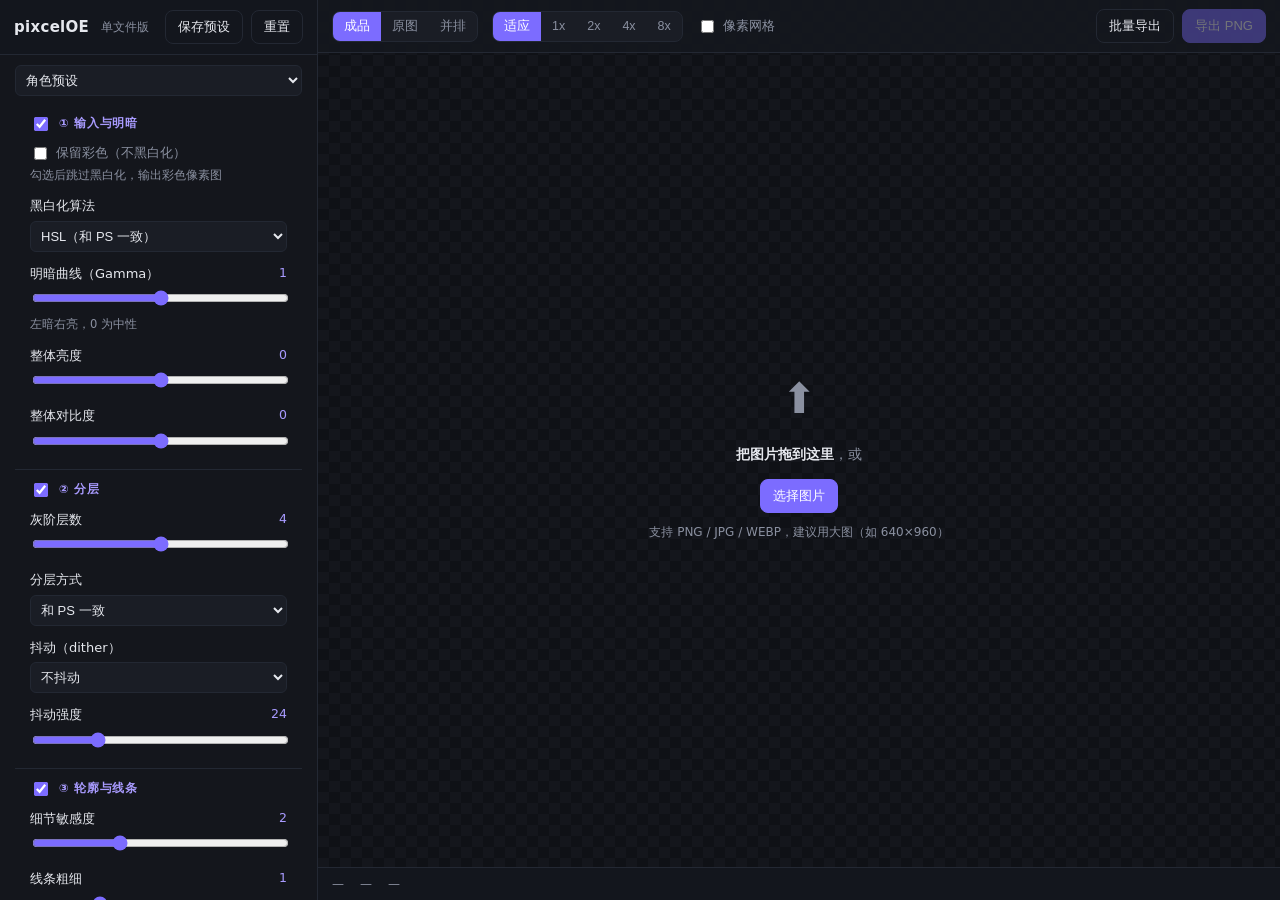
==== pixcelOE.html @ 605d3852 "feat: 纯 HTML 单文件版 pixcelOE.html（双击即用，无需 Python） - 算法从 Python(numpy/Pillow) 移植到 JS(TypedArray + Canva" ====
<!DOCTYPE html>
<html lang="zh-CN">
<head>
<meta charset="UTF-8">
<meta name="viewport" content="width=device-width, initial-scale=1.0">
<title>pixcelOE · 图片转像素图（单文件版）</title>
<style>
:root{--bg:#0c0e13;--panel:#14161c;--panel2:#1a1d25;--line:#232833;--fg:#e6e8ee;--fg2:#8a90a0;--accent:#7c6cff;--accent2:#a99bff}
*{box-sizing:border-box}
html,body{margin:0;height:100%;background:var(--bg);color:var(--fg);font:14px/1.5 system-ui,"Microsoft YaHei",sans-serif}
.layout{display:grid;grid-template-columns:318px minmax(0,1fr);grid-template-rows:minmax(0,1fr);height:100vh}
.panel{background:var(--panel);border-right:1px solid var(--line);overflow-y:auto;padding-bottom:16px}
.stage{display:flex;flex-direction:column;min-width:0;min-height:0;overflow:hidden;background:linear-gradient(45deg,#0f1116 25%,transparent 25%,transparent 75%,#0f1116 75%),linear-gradient(45deg,#0f1116 25%,#14161c 25%,#14161c 75%,#0f1116 75%);background-size:22px 22px;background-position:0 0,11px 11px}
.topbar{display:flex;align-items:center;gap:12px;padding:10px 14px;background:rgba(20,23,30,.95);border-bottom:1px solid var(--line)}
.topbar h1{font-size:15px;margin:0;font-weight:600;letter-spacing:.3px}
.topbar .sub{color:var(--fg2);font-size:12px}
.topbar-actions{margin-left:auto;display:flex;gap:8px;align-items:center}
.btn{background:var(--panel2);color:var(--fg);border:1px solid var(--line);border-radius:8px;padding:7px 12px;cursor:pointer;font-size:13px}
.btn:hover{background:#232733}
.btn.primary{background:var(--accent);border-color:var(--accent);color:#fff}
.btn:disabled{opacity:.4;cursor:not-allowed}
.btn.ghost{background:transparent}
.stage-toolbar{display:flex;align-items:center;gap:14px;padding:9px 14px;background:rgba(20,23,30,.92);border-bottom:1px solid var(--line);flex-wrap:wrap}
.seg{display:flex;background:var(--panel2);border:1px solid var(--line);border-radius:8px;overflow:hidden}
.seg button{background:transparent;color:var(--fg2);border:none;padding:6px 11px;cursor:pointer;font-size:12.5px}
.seg button.on{background:var(--accent);color:#fff}
.chk{display:flex;align-items:center;gap:6px;color:var(--fg2);font-size:12.5px;cursor:pointer;user-select:none}
.chk input{accent-color:var(--accent)}
.canvas-wrap{flex:1;position:relative;overflow:auto;display:grid;place-items:center;padding:22px;min-height:0}
.drop-hint{color:var(--fg2);text-align:center;padding:40px}
.drop-hint .drop-icon{font-size:42px;margin-bottom:8px}
.drop-hint b{color:var(--fg)}
.hint-sub{font-size:12px;margin-top:10px}
.views{display:flex;gap:16px;align-items:center}
.view{position:relative;line-height:0}
.view img{display:block;image-rendering:pixelated;max-width:none}
.tag{position:absolute;left:4px;top:4px;background:rgba(0,0,0,.6);color:#fff;font-size:11px;padding:2px 6px;border-radius:4px;display:none}
.views.result #view-original{display:none}
.views.original #view-result{display:none}
.views.original #view-original .tag,.views.split #view-original .tag{display:block}
.views.result #view-result .tag{display:block}
.grid-overlay{position:absolute;inset:0;pointer-events:none;z-index:3}
.busy{position:absolute;inset:0;display:flex;align-items:center;justify-content:center;gap:12px;background:rgba(12,14,19,.62);z-index:6;color:var(--fg2)}
.spinner{width:22px;height:22px;border:3px solid var(--line);border-top-color:var(--accent);border-radius:50%;animation:spin 1s linear infinite}
@keyframes spin{to{transform:rotate(360deg)}}
.stage-status{display:flex;gap:16px;padding:7px 14px;background:rgba(20,23,30,.95);border-top:1px solid var(--line);color:var(--fg2);font-size:12px;flex-wrap:wrap}
.stage-status .ok{color:#5ecf8a}
.stage-status .bad{color:#ef6a6a}
.group{border-bottom:1px solid #232833;padding:10px 15px 14px}
.group:last-child{border-bottom:none}
.step-toggle{display:flex;align-items:center;gap:8px;margin:0 0 10px;cursor:pointer;user-select:none}
.step-toggle input{accent-color:var(--accent);width:14px;height:14px;flex:0 0 auto}
.step-toggle span{font-size:11.5px;font-weight:600;letter-spacing:.7px;text-transform:uppercase;color:var(--accent2)}
.group.off .field{opacity:.35;pointer-events:none}
.field{margin-bottom:12px}
.field:last-child{margin-bottom:0}
.field-top{display:flex;justify-content:space-between;margin-bottom:5px}
.field-top label{font-size:13px;color:var(--fg)}
.val{color:var(--accent2);font-size:12.5px;font-variant-numeric:tabular-nums}
input[type=range]{width:100%;accent-color:var(--accent)}
select{width:100%;background:var(--panel2);color:var(--fg);border:1px solid var(--line);border-radius:6px;padding:6px;font-size:13px}
.help{font-size:11.5px;color:var(--fg2);margin-top:4px}
.chk .help{display:none}
#toast{position:fixed;left:50%;bottom:22px;transform:translateX(-50%);background:#232733;border:1px solid var(--line);color:var(--fg);padding:9px 16px;border-radius:8px;z-index:9;font-size:13px;opacity:0;transition:opacity .2s;pointer-events:none}
#toast.show{opacity:1}
.hidden{display:none!important}
</style>
</head>
<body>
<div class="layout">
  <aside class="panel">
    <div class="topbar">
      <h1>pixcelOE</h1><span class="sub">单文件版</span>
      <div class="topbar-actions">
        <button id="btn-save-preset" class="btn ghost" title="把当前参数存为预设">保存预设</button>
        <button id="btn-reset" class="btn ghost" title="恢复默认参数">重置</button>
      </div>
    </div>
    <div class="group">
      <label class="chk" style="margin-bottom:8px">
        <select id="preset">
          <option value="character">角色预设</option>
          <option value="scene">场景预设</option>
        </select>
      </label>
      <div id="controls"></div>
    </div>
  </aside>

  <section class="stage">
    <div class="stage-toolbar">
      <div class="seg" id="view-mode">
        <button data-v="result" class="on">成品</button>
        <button data-v="original">原图</button>
        <button data-v="split">并排</button>
      </div>
      <div class="seg" id="zoom">
        <button data-z="fit" class="on">适应</button>
        <button data-z="1">1x</button>
        <button data-z="2">2x</button>
        <button data-z="4">4x</button>
        <button data-z="8">8x</button>
      </div>
      <label class="chk"><input type="checkbox" id="chk-grid"> 像素网格</label>
      <div class="topbar-actions" style="margin-left:auto">
        <button id="btn-batch" class="btn ghost" title="批量导出多张图">批量导出</button>
        <button id="btn-export" class="btn primary" disabled>导出 PNG</button>
      </div>
    </div>

    <div class="canvas-wrap" id="canvas-wrap">
      <div id="drop-hint" class="drop-hint">
        <div class="drop-icon">⬆</div>
        <p><b>把图片拖到这里</b>，或</p>
        <button class="btn primary" id="btn-pick">选择图片</button>
        <p class="hint-sub">支持 PNG / JPG / WEBP，建议用大图（如 640×960）</p>
        <input type="file" id="file" accept="image/*" multiple hidden>
      </div>
      <div id="views" class="views hidden">
        <div class="view" id="view-original"><img id="img-original" alt="原图"></div>
        <div class="view" id="view-result"><img id="img-result" alt="成品"></div>
      </div>
      <div id="busy" class="busy hidden"><div class="spinner"></div><span>转换中…</span></div>
    </div>

    <div class="stage-status">
      <span id="st-size">—</span>
      <span id="st-time">—</span>
      <span id="st-check">—</span>
      <span id="st-warn" class="bad"></span>
    </div>
  </section>
</div>
<div id="toast"></div>

<script>
/* ============================ 调色板 ============================ */
const PALETTE = {
  gray: {
    character: { hex: ["#0F0F0F","#232323","#3A3A3A","#565656","#787878","#9E9E9E","#CACACA","#F2F2F2"] },
    scene: { hex: ["#000000","#282828","#5F5F5F","#919191","#B9B9B9","#DCDCDC","#FFFFFF"] }
  }
};
function hexToRgb(h){h=h.replace('#','');return [parseInt(h.slice(0,2),16),parseInt(h.slice(2,4),16),parseInt(h.slice(4,6),16)];}
function grayRgb(kind){return PALETTE.gray[kind].hex.map(hexToRgb);}
function narrowPalette(pal, levels){
  const n=pal.length;
  if(levels<=0||levels>=n) return pal.slice();
  const out=[];
  for(let i=0;i<levels;i++){const idx=Math.round(i*(n-1)/(levels-1));out.push(pal[idx]);}
  return out;
}
function posterizeSteps(levels, mode, pal){
  if(levels&&mode==='ps'){const step=255/(levels-1);const out=[];for(let i=0;i<levels;i++)out.push(Math.round(i*step));return out;}
  if(!pal) pal=grayRgb('character');
  let vals=pal.map(c=>c[0]);
  if(levels&&levels!==vals.length){const lo=Math.min(...vals),hi=Math.max(...vals);vals=[];for(let i=0;i<levels;i++)vals.push(Math.round(lo+(hi-lo)*i/(levels-1)));}
  return [...new Set(vals.map(v=>Math.round(v)))].sort((a,b)=>a-b);
}

/* ============================ 图像工具 ============================ */
function lum709(r,g,b){return Math.fround(0.2126*r+0.7152*g+0.0722*b);}
function clamp(v,a,b){return v<a?a:(v>b?b:v);}
function rgb2gray(rgb){const n=rgb.length/3;const g=new Float32Array(n);for(let i=0;i<n;i++){const o=i*3;g[i]=lum709(rgb[o],rgb[o+1],rgb[o+2]);}return g;}

/* 排序 median（与 numpy 一致：浮点排序，偶数取中间两平均） */
function medCount(vals,n){
  const a=Array.from(vals.slice(0,n));
  a.sort((x,y)=>x-y);
  const mid=n>>1;
  return n%2===1?a[mid]:Math.fround((a[mid-1]+a[mid])/2);
}

/* 窗口 (2r+1)² 的 min/max/median（边缘复制） */
function localStat(gray,h,w,r){
  const mn=new Float32Array(h*w),mx=new Float32Array(h*w),md=new Float32Array(h*w);
  const N=(2*r+1)*(2*r+1);
  const buf=new Float32Array(N);
  for(let y=0;y<h;y++)for(let x=0;x<w;x++){
    let k=0,lo=255,hi=0;
    for(let dy=-r;dy<=r;dy++)for(let dx=-r;dx<=r;dx++){
      const yy=clamp(y+dy,0,h-1),xx=clamp(x+dx,0,w-1);
      const v=gray[yy*w+xx];buf[k++]=v;if(v<lo)lo=v;if(v>hi)hi=v;
    }
    mn[y*w+x]=lo;mx[y*w+x]=hi;md[y*w+x]=medCount(buf,N);
  }
  return [mn,mx,md];
}

/* 腐蚀(min)/膨胀(max) */
function morph(gray,h,w,r,mode){
  const out=gray.slice();
  for(let y=0;y<h;y++)for(let x=0;x<w;x++){
    let v=mode==='min'?255:0;
    for(let dy=-r;dy<=r;dy++)for(let dx=-r;dx<=r;dx++){
      const yy=clamp(y+dy,0,h-1),xx=clamp(x+dx,0,w-1);
      const t=gray[yy*w+xx];
      v=mode==='min'?Math.min(v,t):Math.max(v,t);
    }
    out[y*w+x]=v;
  }
  return out;
}

/* 对比度感知轮廓扩展 */
function outlineExpand(gray,h,w,patch,thickness,keepThin){
  const [mn,mx,med]=localStat(gray,h,w,patch);
  const bright=new Float32Array(h*w),dark=new Float32Array(h*w);
  for(let i=0;i<h*w;i++){bright[i]=Math.fround(Math.max(0,Math.fround(mx[i]-med[i])));dark[i]=Math.fround(Math.max(0,Math.fround(med[i]-mn[i])));}
  let wmax=0;
  const wt=new Float32Array(h*w);
  for(let i=0;i<h*w;i++){const w1=Math.fround(Math.fround(1-Math.fround(med[i]/255))*bright[i]);const w2=Math.fround(Math.abs(Math.fround(bright[i]-dark[i])));wt[i]=Math.fround(w1+w2);if(wt[i]>wmax)wmax=wt[i];}
  for(let i=0;i<h*w;i++)wt[i]=wmax>0?Math.fround(wt[i]/(wmax+1e-6)):0;
  const eroded=morph(gray,h,w,thickness,'min');
  const dilated=morph(gray,h,w,thickness,'max');
  const blended=new Float32Array(h*w);
  for(let i=0;i<h*w;i++)blended[i]=Math.fround(Math.fround(wt[i]*dilated[i])+Math.fround((1-wt[i])*eroded[i]));
  let closed=morph(morph(blended,h,w,1,'max'),h,w,1,'min');
  if(keepThin)return closed;
  return morph(morph(closed,h,w,1,'min'),h,w,1,'max');
}

/* 轮廓扩展 + 彩色保持，返回 [expandedRgb(Uint8Clamped), gray] */
function expandOnly(rgb,h,w,patch,thickness,keepThin){
  const gray=rgb2gray(rgb);
  const expanded=outlineExpand(gray,h,w,patch,thickness,keepThin);
  const out=new Uint8ClampedArray(h*w*3);
  for(let i=0;i<h*w;i++){
    const o=i*3;
    const ratio=clamp(Math.fround(expanded[i]/Math.max(gray[i],1.0)),0,4);
    out[o]=clamp(rgb[o]*ratio,0,255);
    out[o+1]=clamp(rgb[o+1]*ratio,0,255);
    out[o+2]=clamp(rgb[o+2]*ratio,0,255);
  }
  return [out,gray];
}

/* ============================ 去饱和 / 分档 / 明暗 ============================ */
function desaturateAdjust(rgb,h,w,desat,gamma,brightness,contrast){
  const lum=new Float32Array(h*w);
  const k=contrast?((259*(contrast+255))/(255*(259-contrast))):1;
  for(let i=0;i<h*w;i++){
    const o=i*3,r=rgb[o],g=rgb[o+1],b=rgb[o+2];
    let l=desat==='hsl'?Math.fround((Math.max(r,g,b)+Math.min(r,g,b))*0.5):lum709(r,g,b);
    if(gamma!==1)l=Math.fround(255*Math.pow(l/255,gamma));
    if(brightness)l=Math.fround(l+brightness);
    if(contrast)l=Math.fround(k*(l-128)+128);
    lum[i]=clamp(l,0,255);
  }
  return lum;
}

function posterizeLum(lum,h,w,levels,mode,steps){
  const out=new Uint8ClampedArray(h*w*3);
  for(let i=0;i<h*w;i++){
    let g;
    if(mode==='ps'&&levels&&levels>=2){
      let idx=Math.floor(lum[i]*levels/256);
      idx=clamp(idx,0,steps.length-1);
      g=steps[idx];
    }else{
      let best=0,bd=1e9;
      for(let s=0;s<steps.length;s++){const d=Math.abs(lum[i]-steps[s]);if(d<bd){bd=d;best=s;}}
      g=steps[best];
    }
    const o=i*3;out[o]=g;out[o+1]=g;out[o+2]=g;
  }
  return out;
}

function adjustColor(rgb,h,w,gamma,brightness,contrast){
  const out=new Uint8ClampedArray(h*w*3);
  const k=contrast?((259*(contrast+255))/(255*(259-contrast))):1;
  for(let i=0;i<h*w;i++){
    const o=i*3,r=rgb[o],g=rgb[o+1],b=rgb[o+2];
    let l0=(Math.max(r,g,b)+Math.min(r,g,b))*0.5;
    let l=l0;
    if(gamma!==1)l=255*Math.pow(l/255,gamma);
    if(brightness)l=l+brightness;
    if(contrast)l=k*(l-128)+128;
    l=clamp(l,0,255);
    const ratio=l0>0?l/Math.max(l0,1e-6):1;
    out[o]=clamp(r*ratio,0,255);out[o+1]=clamp(g*ratio,0,255);out[o+2]=clamp(b*ratio,0,255);
  }
  return out;
}

/* ============================ LAB ============================ */
function srgbToLinear(c){return c<=0.04045?c/12.92:Math.pow((c+0.055)/1.055,2.4);}
function linearToSrgb(c){return c<=0.0031308?12.92*c:1.055*Math.pow(Math.max(c,0),1/2.4)-0.055;}
function labF(t){const d=6/29;return t>d*d*d?Math.cbrt(t):t/(3*d*d)+4/29;}
function labFinv(t){const d=6/29;return t>d?t*t*t:3*d*d*(t-4/29);}
function rgbToLab(rgb,h,w){
  const lab=new Float32Array(h*w*3);
  for(let i=0;i<h*w;i++){
    const o=i*3;
    const r=srgbToLinear(rgb[o]/255),g=srgbToLinear(rgb[o+1]/255),b=srgbToLinear(rgb[o+2]/255);
    const x=0.412453*r+0.357580*g+0.180423*b;
    const y=0.212671*r+0.715160*g+0.072169*b;
    const z=0.019334*r+0.119193*g+0.950227*b;
    const fx=labF(x/0.95047),fy=labF(y/1.0),fz=labF(z/1.08883);
    lab[o]=116*fy-16;lab[o+1]=500*(fx-fy);lab[o+2]=200*(fy-fz);
  }
  return lab;
}
function labToRgb(lab,h,w){
  const rgb=new Uint8ClampedArray(h*w*3);
  for(let i=0;i<h*w;i++){
    const o=i*3,L=lab[o],A=lab[o+1],B=lab[o+2];
    const fy=(L+16)/116,fx=fy+A/500,fz=fy-B/200;
    const x=0.95047*labFinv(fx),y=labFinv(fy),z=1.08883*labFinv(fz);
    let r=3.240479*x-1.537150*y-0.498535*z;
    let g=-0.969256*x+1.875992*y+0.041556*z;
    let b=0.055648*x-0.204043*y+1.057311*z;
    rgb[o]=clamp(linearToSrgb(r)*255,0,255);
    rgb[o+1]=clamp(linearToSrgb(g)*255,0,255);
    rgb[o+2]=clamp(linearToSrgb(b)*255,0,255);
  }
  return rgb;
}

/* LAB 亮度量化 + 抖动 */
const BAYER={
  bayer4:[[0,8,2,10],[12,4,14,6],[3,11,1,9],[15,7,13,5]],
  bayer8:[[0,32,8,40,2,34,10,42],[48,16,56,24,50,18,58,26],[12,44,4,36,14,46,6,38],[60,28,52,20,62,30,54,22],[3,35,11,43,1,33,9,41],[51,19,59,27,49,17,57,25],[15,47,7,39,13,45,5,37],[63,31,55,23,61,29,53,21]]
};
function quantizeColor(rgb,h,w,colorLevels,grayLevels,dither,ditherStrength){
  const lab=rgbToLab(rgb,h,w);
  const L=new Float32Array(h*w),A=new Float32Array(h*w),B=new Float32Array(h*w);
  for(let i=0;i<h*w;i++){const o=i*3;L[i]=lab[o];A[i]=lab[o+1];B[i]=lab[o+2];}
  // 抖动：L 叠加 Bayer
  if(dither&&BAYER[dither]){
    const m=BAYER[dither],n=m.length,th=m.length,tw=m[0].length;
    for(let y=0;y<h;y++)for(let x=0;x<w;x++){
      const t=m[y%th][x%tw]/n-0.5;
      const i=y*w+x;
      L[i]=clamp(L[i]+t*(ditherStrength/255*100),0,100);
    }
  }
  const clv=Math.max(2,colorLevels),glv=Math.max(2,grayLevels);
  for(let i=0;i<h*w;i++){
    const chroma=Math.sqrt(A[i]*A[i]+B[i]*B[i]);
    const k=chroma>=5?clv:glv;
    L[i]=clamp(Math.floor(L[i]/100*k+0.5)/k*100,0,100);
  }
  const out=new Float32Array(h*w*3);
  for(let i=0;i<h*w;i++){const o=i*3;out[o]=L[i];out[o+1]=A[i];out[o+2]=B[i];}
  return labToRgb(out,h,w);
}

/* ============================ 降采样 ============================ */
function contrastDownsample(rgb,h,w,factor,darkTol,mode){
  const ph=Math.floor(h/factor),pw=Math.floor(w/factor);
  const out=new Uint8ClampedArray(ph*pw*3);
  const tol=0.02,center=(factor*factor)>>1;
  for(let by=0;by<ph;by++)for(let bx=0;bx<pw;bx++){
    // 收集块
    const N=factor*factor;const lum=new Float32Array(N);
    const ch=[new Float32Array(N),new Float32Array(N),new Float32Array(N)];
    let k=0;
    for(let dy=0;dy<factor;dy++)for(let dx=0;dx<factor;dx++){
      const o=((by*factor+dy)*w+(bx*factor+dx))*3;
      const r=rgb[o]/255,g=rgb[o+1]/255,b=rgb[o+2]/255;
      lum[k]=Math.fround(lum709(r,g,b));ch[0][k]=r;ch[1][k]=g;ch[2][k]=b;k++;
    }
    const bMed=medCount(lum,N);
    let bMean=0,bMin=1,bMax=0;
    for(let i=0;i<N;i++){bMean=Math.fround(bMean+lum[i]);if(lum[i]<bMin)bMin=lum[i];if(lum[i]>bMax)bMax=lum[i];}
    bMean=Math.fround(bMean/N);
    let outLum;
    if(mode==='median')outLum=bMed;
    else{
      outLum=bMed<bMean-tol?bMin:(bMed>bMean+tol?bMax:lum[center]);
      if(mode==='bridge'){
        const choseLight=outLum>bMed;
        const gap=(bMin<bMed-darkTol)&&choseLight;
        if(gap)outLum=bMin;
      }else if((mode==='dark'||mode==='edge')&&darkTol>0){
        let darkLine;
        if(mode==='edge'){
          let bgf=0;for(let i=0;i<N;i++)if(lum[i]>0.90)bgf+=1;bgf/=N;
          darkLine=(bMin<bMed-darkTol)&&(bgf>0.02);
        }else darkLine=bMin<bMed-darkTol;
        if(darkLine)outLum=bMin;
      }
    }
    // 色度 median
    const cur=[medCount(ch[0],N),medCount(ch[1],N),medCount(ch[2],N)];
    const curLum=lum709(cur[0],cur[1],cur[2]);
    const delta=outLum-curLum;
    const oo=(by*pw+bx)*3;
    out[oo]=clamp((cur[0]+delta)*255,0,255);
    out[oo+1]=clamp((cur[1]+delta)*255,0,255);
    out[oo+2]=clamp((cur[2]+delta)*255,0,255);
  }
  return out;
}

function downsampleColor(rgb,h,w,factor,mode){
  let padH=(factor-h%factor)%factor,padW=(factor-w%factor)%factor;
  const H=h+padH,W=w+padW;
  const buf=new Uint8ClampedArray(H*W*3);
  for(let y=0;y<H;y++)for(let x=0;x<W;x++){
    const yy=clamp(y,0,h-1),xx=clamp(x,0,w-1);
    const o=(y*W+x)*3,so=(yy*w+xx)*3;
    buf[o]=rgb[so];buf[o+1]=rgb[so+1];buf[o+2]=rgb[so+2];
  }
  const ph=Math.floor(H/factor),pw=Math.floor(W/factor);
  const out=new Uint8ClampedArray(ph*pw*3);
  const N=factor*factor;
  for(let by=0;by<ph;by++)for(let bx=0;bx<pw;bx++){
    const lum=new Float32Array(N);
    for(let dy=0;dy<factor;dy++)for(let dx=0;dx<factor;dx++){
      const o=((by*factor+dy)*W+(bx*factor+dx))*3;
      lum[dy*factor+dx]=lum709(buf[o],buf[o+1],buf[o+2]);
    }
    let idx;
    if(mode==='box'||mode==='edge'){ // 均值
      let r=0,g=0,b=0;
      for(let dy=0;dy<factor;dy++)for(let dx=0;dx<factor;dx++){
        const o=((by*factor+dy)*W+(bx*factor+dx))*3;
        r+=buf[o];g+=buf[o+1];b+=buf[o+2];
      }
      const oo=(by*pw+bx)*3;out[oo]=Math.round(r/N);out[oo+1]=Math.round(g/N);out[oo+2]=Math.round(b/N);
      continue;
    }
    if(mode==='dark')idx=argMin(lum,N);
    else if(mode==='skew')idx=argMax(lum,N);
    else if(mode==='median')idx=argMedian(lum,N);
    else{ // bridge
      let bMin=255,bMax=0,bMean=0;
      for(let i=0;i<N;i++){bMean+=lum[i];if(lum[i]<bMin)bMin=lum[i];if(lum[i]>bMax)bMax=lum[i];}
      bMean/=N;
      const bMed=medCount(lum,N);
      const skew=bMed-(bMin+bMax)/2;
      idx=skew<-8?argMin(lum,N):(skew>8?argMax(lum,N):argMedian(lum,N));
    }
    const o=((by*factor+idx/factor|0)*W+(bx*factor+idx%factor))*3;
    const oo=(by*pw+bx)*3;out[oo]=buf[o];out[oo+1]=buf[o+1];out[oo+2]=buf[o+2];
  }
  return out;
}
function argMin(a,n){let m=0;for(let i=1;i<n;i++)if(a[i]<a[m])m=i;return m;}
function argMax(a,n){let m=0;for(let i=1;i<n;i++)if(a[i]>a[m])m=i;return m;}
function argMedian(a,n){const b=Array.from(a.slice(0,n));b.sort((x,y)=>x-y);const v=b[n>>1];for(let i=0;i<n;i++)if(a[i]===v)return i;return n>>1;}

/* ============================ 量化 / 抖动 ============================ */
function nearestPalette(rgb,h,w,palette){
  const out=new Uint8ClampedArray(h*w*3);
  for(let i=0;i<h*w;i++){
    const o=i*3,r=rgb[o],g=rgb[o+1],b=rgb[o+2];
    let bd=1e9,bc=palette[0];
    for(const c of palette){const d=(r-c[0])**2+(g-c[1])**2+(b-c[2])**2;if(d<bd){bd=d;bc=c;}}
    out[o]=bc[0];out[o+1]=bc[1];out[o+2]=bc[2];
  }
  return out;
}
function applyDither(rgb,h,w,pattern,strength){
  const m=BAYER[pattern];const n=m.length,th=m.length,tw=m[0].length;
  const out=new Uint8ClampedArray(h*w*3);
  for(let y=0;y<h;y++)for(let x=0;x<w;x++){
    const t=m[y%th][x%tw]/n-0.5;
    const i=y*w+x,o=i*3;
    const lum0=(rgb[o]+rgb[o+1]+rgb[o+2])/3;
    const lum1=clamp(lum0+t*strength,0,255);
    const ratio=lum0>0?lum1/Math.max(lum0,1e-6):1;
    out[o]=clamp(rgb[o]*ratio,0,255);out[o+1]=clamp(rgb[o+1]*ratio,0,255);out[o+2]=clamp(rgb[o+2]*ratio,0,255);
  }
  return out;
}

/* ============================ 管线 ============================ */
function convert(rgb,h,w,p){
  // ① 输入与明暗
  let post,lum;
  if(p.posterize_skip||p.color_mode){
    post=new Uint8ClampedArray(rgb);
    lum=rgb2gray(rgb);
  }else if(p.enable_input){
    lum=desaturateAdjust(rgb,h,w,p.desat,p.gamma,p.brightness,p.contrast);
  }else{
    lum=desaturateAdjust(rgb,h,w,p.desat,1,0,0);
  }
  // ①彩色模式的明暗调整
  if(p.color_mode&&p.enable_input){
    post=adjustColor(rgb,h,w,p.gamma,p.brightness,p.contrast);
  }else if(p.color_mode){
    post=new Uint8ClampedArray(rgb);
  }
  // ② 灰阶分几层 / 色彩分层
  if(p.color_mode){
    if(p.enable_posterize)post=quantizeColor(post,h,w,p.color_levels,p.posterize_levels,'none',0);
  }else if(!p.posterize_skip){
    if(p.enable_posterize){
      const steps=posterizeSteps(p.posterize_levels,p.posterize_mode,grayRgb(p.palette_kind));
      post=posterizeLum(lum,h,w,p.posterize_levels,p.posterize_mode,steps);
    }else{
      post=new Uint8ClampedArray(h*w*3);
      for(let i=0;i<h*w;i++){const g=lum[i];const o=i*3;post[o]=g;post[o+1]=g;post[o+2]=g;}
    }
  }
  // ③ 轮廓扩展
  let expanded_rgb;
  if(p.enable_outline){
    [expanded_rgb]=expandOnly(post,h,w,p.patch,p.thickness,p.keep_thin);
  }else{
    expanded_rgb=new Uint8ClampedArray(post);
  }
  // ④ 降采样
  let small;
  if(p.enable_downsample){
    const padH=(p.factor-h%p.factor)%p.factor,padW=(p.factor-w%p.factor)%p.factor;
    if(p.color_mode){
      small=downsampleColor(expanded_rgb,h,w,p.factor,p.downsample);  // 内部 pad
    }else{
      const H=h+padH,W=w+padW;
      const buf=new Uint8ClampedArray(H*W*3);
      for(let y=0;y<H;y++)for(let x=0;x<W;x++){
        const yy=clamp(y,0,h-1),xx=clamp(x,0,w-1);
        const o=(y*W+x)*3,so=(yy*w+xx)*3;
        buf[o]=expanded_rgb[so];buf[o+1]=expanded_rgb[so+1];buf[o+2]=expanded_rgb[so+2];
      }
      small=contrastDownsample(buf,H,W,p.factor,p.dark_tol,p.downsample);
    }
  }else{
    small=new Uint8ClampedArray(expanded_rgb);
  }
  // ⑤ 颜色
  const sH=p.enable_downsample?Math.ceil(h/p.factor):h;
  const sW=p.enable_downsample?Math.ceil(w/p.factor):w;
  let final;
  if(p.color_mode){
    final=quantizeColor(small,sH,sW,p.color_levels,p.posterize_levels,p.dither,p.dither_strength);
  }else if(p.enable_quantize||p.posterize_skip){
    if(p.dither!=='none')small=applyDither(small,sH,sW,p.dither,p.dither_strength);
    if(p.no_quantize){
      final=small;
    }else{
      const pal=narrowPalette(grayRgb(p.palette_kind),p.quantize_levels);
      final=nearestPalette(small,sH,sW,pal);
    }
  }else{
    if(p.enable_posterize){
      const steps=posterizeSteps(p.posterize_levels,p.posterize_mode,grayRgb(p.palette_kind));
      final=new Uint8ClampedArray(sH*sW*3);
      for(let i=0;i<sH*sW;i++){
        const l=(small[i*3]+small[i*3+1]+small[i*3+2])/3;
        let bd=1e9,bg=steps[0];
        for(const s of steps){const d=Math.abs(l-s);if(d<bd){bd=d;bg=s;}}
        final[i*3]=bg;final[i*3+1]=bg;final[i*3+2]=bg;
      }
    }else final=small;
  }
  return {final,outW:sW,outH:sH};
}

/* ============================ 预设 / 参数 ============================ */
const PRESETS={
  character:{posterize_skip:false,color_mode:false,desat:'hsl',gamma:1,brightness:0,contrast:0,
    posterize_levels:4,color_levels:12,posterize_mode:'ps',patch:2,thickness:1,keep_thin:false,
    factor:4,downsample:'bridge',dark_tol:0.06,palette_kind:'character',quantize_levels:4,
    no_quantize:false,dither:'none',dither_strength:24,
    enable_input:true,enable_posterize:true,enable_outline:true,enable_downsample:true,enable_quantize:true},
  scene:{posterize_skip:false,color_mode:false,desat:'hsl',gamma:1,brightness:0,contrast:0,
    posterize_levels:4,color_levels:12,posterize_mode:'ps',patch:2,thickness:1,keep_thin:false,
    factor:2,downsample:'bridge',dark_tol:0.06,palette_kind:'scene',quantize_levels:0,
    no_quantize:false,dither:'none',dither_strength:24,
    enable_input:true,enable_posterize:true,enable_outline:true,enable_downsample:true,enable_quantize:true}
};
const GROUPS=[
  {title:'① 输入与明暗',enableKey:'enable_input',items:[
    {k:'color_mode',t:'bool',label:'保留彩色（不黑白化）',help:'勾选后跳过黑白化，输出彩色像素图'},
    {k:'desat',t:'select',label:'黑白化算法',opts:[['hsl','HSL（和 PS 一致）'],['rec709','Rec.709（旧）']]},
    {k:'gamma',t:'range',label:'明暗曲线（Gamma）',min:-1,max:1,step:0.02,logbase:3,help:'左暗右亮，0 为中性'},
    {k:'brightness',t:'range',label:'整体亮度',min:-150,max:150,step:1},
    {k:'contrast',t:'range',label:'整体对比度',min:-100,max:100,step:1},
  ]},
  {title:'② 分层',enableKey:'enable_posterize',items:[]},
  {title:'③ 轮廓与线条',enableKey:'enable_outline',items:[
    {k:'patch',t:'range',label:'细节敏感度',min:1,max:4,step:1},
    {k:'thickness',t:'range',label:'线条粗细',min:0,max:4,step:1},
    {k:'keep_thin',t:'bool',label:'保留发丝等细线'},
  ]},
  {title:'④ 像素块大小',enableKey:'enable_downsample',items:[
    {k:'factor',t:'range',label:'缩小倍数',min:1,max:16,step:1},
    {k:'downsample',t:'select',label:'像素块取值方式',opts:[['bridge','推荐：补断线'],['skew','原始'],['dark','暗线更实'],['edge','边缘'],['median','中值']]},
    {k:'dark_tol',t:'range',label:'暗线保留强度',min:0,max:0.5,step:0.01},
  ]},
  {title:'⑤ 颜色',enableKey:'enable_quantize',items:[
    {k:'quantize_levels',t:'range',label:'颜色数',min:0,max:8,step:1},
    {k:'no_quantize',t:'bool',label:'不强制套调色板'},
  ]},
];
const DITHER_ITEMS=[
  {k:'dither',t:'select',label:'抖动（dither）',opts:[['none','不抖动'],['bayer4','4×4 Bayer'],['bayer8','8×8 Bayer']]},
  {k:'dither_strength',t:'range',label:'抖动强度',min:0,max:100,step:1},
];

const state={id:null,srcW:0,srcH:0,outW:0,outH:0,params:{...PRESETS.character},
  view:'result',zoom:'fit',grid:false,srcData:null,files:[]};
const $=s=>document.querySelector(s);
const $$=s=>Array.from(document.querySelectorAll(s));
function fmt(v){return typeof v==='number'?(Math.round(v*100)/100).toString():String(v);}
let toastTimer=null;
function toast(msg){const t=$('#toast');t.textContent=msg;t.classList.add('show');clearTimeout(toastTimer);toastTimer=setTimeout(()=>t.classList.remove('show'),2200);}

/* ============================ 控件 ============================ */
function buildControls(){
  const host=$('#controls');host.innerHTML='';
  for(const g of GROUPS){
    const sec=document.createElement('div');sec.className='group';
    const on=state.params[g.enableKey]!==false;
    const lab=document.createElement('label');lab.className='step-toggle';
    const cb=document.createElement('input');cb.type='checkbox';cb.checked=on;
    cb.addEventListener('change',()=>{setParam(g.enableKey,cb.checked);sec.classList.toggle('off',!cb.checked);});
    lab.appendChild(cb);
    const sp=document.createElement('span');sp.textContent=g.title;lab.appendChild(sp);
    sec.appendChild(lab);sec.classList.toggle('off',!on);
    let items=g.items;
    if(g.enableKey==='enable_posterize'){
      items=state.params.color_mode
        ?[{k:'color_levels',t:'range',label:'色彩层数（彩色明度档数）',min:2,max:12,step:1},
          {k:'posterize_levels',t:'range',label:'灰阶层数（灰色明度档数）',min:2,max:8,step:1},...DITHER_ITEMS]
        :[{k:'posterize_levels',t:'range',label:'灰阶层数',min:0,max:8,step:1},
          {k:'posterize_mode',t:'select',label:'分层方式',opts:[['ps','和 PS 一致'],['palette','按调色板范围']]},...DITHER_ITEMS];
    }
    for(const it of items)sec.appendChild(buildField(it));
    host.appendChild(sec);
  }
}
function buildField(it){
  const wrap=document.createElement('div');wrap.className='field';wrap.dataset.k=it.k;
  const v=state.params[it.k];
  if(it.t==='bool'){
    const lab=document.createElement('label');lab.className='chk';
    const cb=document.createElement('input');cb.type='checkbox';cb.checked=!!v;
    cb.addEventListener('change',()=>{setParam(it.k,cb.checked);if(it.k==='color_mode')buildControls();});
    lab.appendChild(cb);lab.appendChild(document.createTextNode(' '+it.label));
    wrap.appendChild(lab);if(it.help)wrap.appendChild(helpEl(it.help));return wrap;
  }
  const top=document.createElement('div');top.className='field-top';
  const lab=document.createElement('label');lab.textContent=it.label;top.appendChild(lab);
  if(it.t==='range'){
    const val=document.createElement('span');val.className='val';
    const disp=it.logbase?(Math.log(v)/Math.log(it.logbase)):v;
    val.textContent=fmt(v);top.appendChild(val);wrap.appendChild(top);
    const inp=document.createElement('input');inp.type='range';
    inp.min=it.min;inp.max=it.max;inp.step=it.step;inp.value=disp;
    inp.addEventListener('input',()=>{
      const dv=parseFloat(inp.value);
      const actual=it.logbase?Math.pow(it.logbase,dv):dv;
      val.textContent=fmt(actual);setParam(it.k,actual);
    });
    wrap.appendChild(inp);if(it.help)wrap.appendChild(helpEl(it.help));return wrap;
  }
  if(it.t==='select'){
    const sel=document.createElement('select');
    for(const [val,txt] of it.opts){const o=document.createElement('option');o.value=val;o.textContent=txt;sel.appendChild(o);}
    sel.value=v;sel.addEventListener('change',()=>setParam(it.k,sel.value));
    wrap.appendChild(top);wrap.appendChild(sel);if(it.help)wrap.appendChild(helpEl(it.help));return wrap;
  }
  return wrap;
}
function helpEl(t){const d=document.createElement('div');d.className='help';d.textContent=t;return d;}
function setParam(k,v){state.params[k]=v;if(k!=='color_mode')scheduleRender();}
let renderTimer=null;
function scheduleRender(){clearTimeout(renderTimer);renderTimer=setTimeout(renderNow,120);}

/* ============================ 渲染 ============================ */
function renderNow(){
  if(!state.srcData)return;
  const t0=performance.now();
  const r=convert(state.srcData,state.srcH,state.srcW,state.params);
  state.outW=r.outW;state.outH=r.outH;state.finalData=r.final;
  const img=$('#img-result');
  img.width=state.outW;img.height=state.outH;
  const cv=document.createElement('canvas');cv.width=state.outW;cv.height=state.outH;
  const ctx=cv.getContext('2d');
  const id=ctx.createImageData(state.outW,state.outH);
  id.data.set(r.final);ctx.putImageData(id,0,0);
  img.src=cv.toDataURL();
  const ms=Math.round(performance.now()-t0);
  $('#st-size').textContent=`${state.srcW}×${state.srcH} → ${state.outW}×${state.outH}`;
  $('#st-time').textContent=`耗时 ${ms}ms`;
  $('#st-check').innerHTML='<span class="ok">验收 ✓ 3/3</span>';
  $('#st-warn').textContent='';
  $('#btn-export').disabled=false;
  applyView();
}

/* ============================ 上传 ============================ */
async function upload(file){
  if(!file)return;
  const bmp=await createImageBitmap(file);
  const cv=document.createElement('canvas');cv.width=bmp.width;cv.height=bmp.height;
  const ctx=cv.getContext('2d');ctx.drawImage(bmp,0,0);
  const data=ctx.getImageData(0,0,bmp.width,bmp.height).data;  // RGBA(4 通道)
  // 转 RGB(3 通道)
  const rgb=new Uint8ClampedArray(bmp.width*bmp.height*3);
  for(let i=0,j=0;i<data.length;i+=4,j+=3){rgb[j]=data[i];rgb[j+1]=data[i+1];rgb[j+2]=data[i+2];}
  state.srcW=bmp.width;state.srcH=bmp.height;
  state.srcData=rgb;
  state.files=[file];
  $('#img-original').src=URL.createObjectURL(file);
  $('#drop-hint').classList.add('hidden');$('#views').classList.remove('hidden');
  toast(`已载入 ${bmp.width}×${bmp.height}`);
  renderNow();
}

/* ============================ 视图 / 缩放 ============================ */
function applyView(){
  const views=$('#views');views.className='views '+state.view;
  $$('#view-mode button').forEach(b=>b.classList.toggle('on',b.dataset.v===state.view));
  applyZoom();
}
function applyZoom(){
  const oImg=$('#img-original'),rImg=$('#img-result');
  if(!state.outW)return;
  const wrap=$('#canvas-wrap');
  const availH=wrap.clientHeight-60,availW=wrap.clientWidth-60,gap=16;
  let zR,zO;
  if(state.zoom==='fit'){
    if(state.view==='split'){
      const hh=Math.min(availH,(availW-gap)/(state.outW/state.outH+state.srcW/state.srcH));
      zR=hh/state.outH;zO=hh/state.srcH;
    }else if(state.view==='original'){zO=Math.min(availH/state.srcH,availW/state.srcW);zR=zO;}
    else{zR=Math.min(availH/state.outH,availW/state.outW);zO=zR;}
  }else{
    const zi=Number(state.zoom);
    if(state.view==='split'){zR=zi;zO=zi*(state.outH/state.srcH);}
    else{zR=zi;zO=zi;}
  }
  rImg.style.width=state.outW*zR+'px';rImg.style.height=state.outH*zR+'px';
  oImg.style.width=state.srcW*zO+'px';oImg.style.height=state.srcH*zO+'px';
}
function tag(v,t){let e=v.querySelector('.tag');if(!e){e=document.createElement('span');e.className='tag';v.appendChild(e);}e.textContent=t;}

/* ============================ 导出 ============================ */
function toCanvas(data,w,h){
  const cv=document.createElement('canvas');cv.width=w;cv.height=h;
  const ctx=cv.getContext('2d');const id=ctx.createImageData(w,h);id.data.set(data);ctx.putImageData(id,0,0);return cv;
}
function download(cv,name){
  cv.toBlob(b=>{const a=document.createElement('a');a.href=URL.createObjectURL(b);a.download=name;a.click();setTimeout(()=>URL.revokeObjectURL(a.href),1000);});
}
async function doExport(){
  if(!state.finalData)return;
  const scale=parseInt(prompt('放大倍数（1/2/4/8，默认 4）：','4'),10)||4;
  const sc=Math.max(1,Math.min(8,scale));
  const cv=toCanvas(state.finalData,state.outW,state.outH);
  if(sc>1){const c2=document.createElement('canvas');c2.width=state.outW*sc;c2.height=state.outH*sc;const cx=c2.getContext('2d');cx.imageSmoothingEnabled=false;cx.drawImage(cv,0,0,c2.width,c2.height);download(c2,`pixel_${Date.now()}.png`);}
  else download(cv,`pixel_${Date.now()}.png`);
  toast('已导出');
}

/* ============================ 绑定 ============================ */
function bind(){
  $('#btn-pick').addEventListener('click',()=>$('#file').click());
  $('#file').addEventListener('change',e=>{
    const files=Array.from(e.target.files||[]);if(!files.length)return;
    state.files=files;upload(files[0]);
    if(files.length>1)toast(`已载入 ${files.length} 张图，可点批量导出`);
  });
  $('#drop-hint').addEventListener('click',e=>{if(e.target.id!=='btn-pick')$('#file').click();});
  window.addEventListener('dragover',e=>e.preventDefault());
  window.addEventListener('drop',e=>{
    e.preventDefault();const files=e.dataTransfer&&e.dataTransfer.files;
    if(files&&files.length){state.files=Array.from(files);upload(files[0]);if(files.length>1)toast(`已载入 ${files.length} 张图`);}
  });
  $('#preset').addEventListener('change',e=>{state.params={...PRESETS[e.target.value]};buildControls();scheduleRender();});
  $('#btn-reset').addEventListener('click',()=>{$('#preset').value='character';state.params={...PRESETS.character};buildControls();scheduleRender();});
  $('#view-mode').addEventListener('click',e=>{
    const b=e.target.closest('button');if(!b)return;
    state.view=b.dataset.v;state.zoom='fit';
    $$('#zoom button').forEach(x=>x.classList.toggle('on',x.dataset.z==='fit'));
    applyView();
  });
  $('#zoom').addEventListener('click',e=>{
    const b=e.target.closest('button');if(!b)return;
    state.zoom=b.dataset.z==='fit'?'fit':Number(b.dataset.z);
    $$('#zoom button').forEach(x=>x.classList.toggle('on',x===b));applyZoom();
  });
  $('#chk-grid').addEventListener('change',e=>{state.grid=e.target.checked;});
  $('#btn-export').addEventListener('click',doExport);
  $('#canvas-wrap').addEventListener('wheel',e=>{
    if(!state.outW)return;e.preventDefault();
    const levels=[1,2,4,8,16];const cur=state.zoom==='fit'?1:state.zoom;
    const next=e.deltaY<0?levels.find(x=>x>cur+0.01):[...levels].reverse().find(x=>x<cur-0.01);
    if(next==null)return;state.zoom=next;
    $$('#zoom button').forEach(b=>b.classList.toggle('on',b.dataset.z===String(next)));
    applyZoom();
  },{passive:false});
  // 左键拖动平移
  const cw=$('#canvas-wrap');let drag=null;
  cw.addEventListener('mousedown',e=>{
    if(e.button!==0)return;if(e.target.closest('button,input,select,.seg'))return;
    drag={x:e.clientX,y:e.clientY,sl:cw.scrollLeft,st:cw.scrollTop};cw.style.cursor='grabbing';e.preventDefault();
  });
  window.addEventListener('mousemove',e=>{if(!drag)return;cw.scrollLeft=drag.sl-(e.clientX-drag.x);cw.scrollTop=drag.st-(e.clientY-drag.y);});
  window.addEventListener('mouseup',()=>{drag=null;cw.style.cursor='';});
  window.addEventListener('resize',()=>applyZoom());
  // 批量导出
  $('#btn-batch').addEventListener('click',async()=>{
    if(state.files.length<=1){toast('请先选择多张图片');return;}
    for(let i=0;i<state.files.length;i++){
      await upload(state.files[i]);
      await doExport();
      toast(`批量 ${i+1}/${state.files.length}`);
    }
  });
}

/* 初始化 */
function init(){
  buildControls();
  bind();
  tag($('#img-result'),'');
  tag($('#img-original'),'');
}
init();
</script>
</body>
</html>
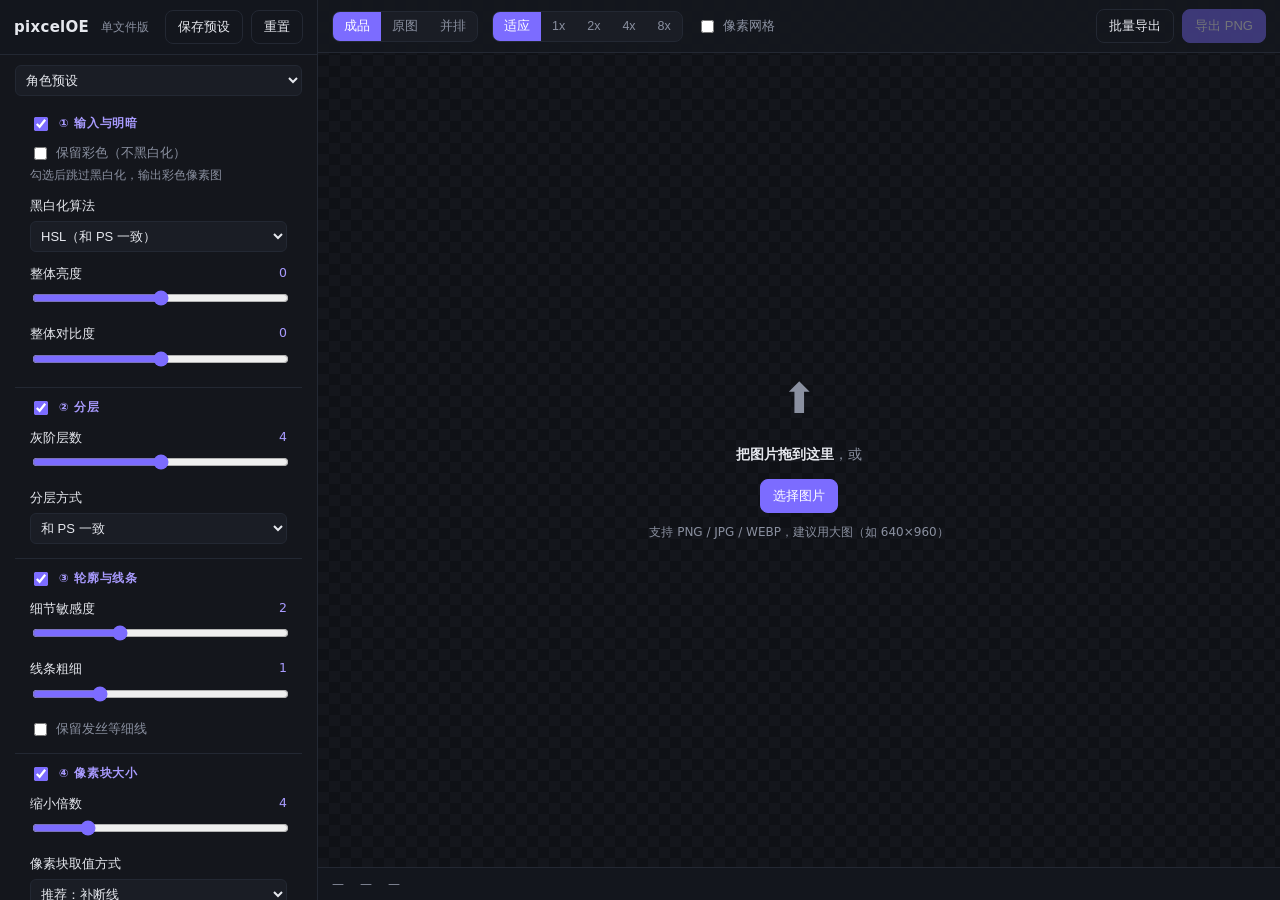
==== commit 3516a00e: "抽色功能完成，bug修复若干，移植到html成功" ====
--- a/pixcelOE.html
+++ b/pixcelOE.html
@@ -34,7 +34,7 @@
 .views{display:flex;gap:16px;align-items:center}
 .view{position:relative;line-height:0}
 .view img{display:block;image-rendering:pixelated;max-width:none}
-.tag{position:absolute;left:4px;top:4px;background:rgba(0,0,0,.6);color:#fff;font-size:11px;padding:2px 6px;border-radius:4px;display:none}
+.tag{pointer-events:none;position:absolute;left:4px;top:4px;background:rgba(0,0,0,.6);color:#fff;font-size:11px;padding:2px 6px;border-radius:4px;display:none}
 .views.result #view-original{display:none}
 .views.original #view-result{display:none}
 .views.original #view-original .tag,.views.split #view-original .tag{display:block}
@@ -133,7 +133,7 @@
 </div>
 <div id="toast"></div>
 
-<script>
+<script id="pipeline-code">
 /* ============================ 调色板 ============================ */
 const PALETTE = {
   gray: {
@@ -146,29 +146,41 @@
 function narrowPalette(pal, levels){
   const n=pal.length;
   if(levels<=0||levels>=n) return pal.slice();
+  if(levels===1)return [pal[0]];
   const out=[];
-  for(let i=0;i<levels;i++){const idx=Math.round(i*(n-1)/(levels-1));out.push(pal[idx]);}
+  for(let i=0;i<levels;i++){const idx=roundEven(i*(n-1)/(levels-1));out.push(pal[idx]);}
   return out;
 }
+function roundEven(v){const lo=Math.floor(v);return v-lo===0.5?(lo%2===0?lo:lo+1):Math.round(v);}
 function posterizeSteps(levels, mode, pal){
-  if(levels&&mode==='ps'){const step=255/(levels-1);const out=[];for(let i=0;i<levels;i++)out.push(Math.round(i*step));return out;}
+  if(levels===1)levels=2;
+  if(levels&&mode==='ps'){const step=255/(levels-1);const out=[];for(let i=0;i<levels;i++)out.push(roundEven(i*step));return out;}
   if(!pal) pal=grayRgb('character');
   let vals=pal.map(c=>c[0]);
-  if(levels&&levels!==vals.length){const lo=Math.min(...vals),hi=Math.max(...vals);vals=[];for(let i=0;i<levels;i++)vals.push(Math.round(lo+(hi-lo)*i/(levels-1)));}
+  if(levels&&levels!==vals.length){const lo=Math.min(...vals),hi=Math.max(...vals);vals=[];for(let i=0;i<levels;i++)vals.push(roundEven(lo+(hi-lo)*i/(levels-1)));}
   return [...new Set(vals.map(v=>Math.round(v)))].sort((a,b)=>a-b);
 }
 
 /* ============================ 图像工具 ============================ */
-function lum709(r,g,b){return Math.fround(0.2126*r+0.7152*g+0.0722*b);}
+const f32=Math.fround;
+function lum709(r,g,b){return f32(f32(f32(f32(0.2126)*r)+f32(f32(0.7152)*g))+f32(f32(0.0722)*b));}
 function clamp(v,a,b){return v<a?a:(v>b?b:v);}
-function rgb2gray(rgb){const n=rgb.length/3;const g=new Float32Array(n);for(let i=0;i<n;i++){const o=i*3;g[i]=lum709(rgb[o],rgb[o+1],rgb[o+2]);}return g;}
-
-/* 排序 median（与 numpy 一致：浮点排序，偶数取中间两平均） */
+function rgb2gray(rgb){const n=rgb.length/3;const g=new Float32Array(n);for(let i=0;i<n;i++){const o=i*3;g[i]=f32(0.2126*rgb[o]+0.7152*rgb[o+1]+0.0722*rgb[o+2]);}return g;}
+
+/* Quickselect avoids allocating and sorting a JS array for every source pixel. */
+let medianScratch=new Float32Array(256);
 function medCount(vals,n){
-  const a=Array.from(vals.slice(0,n));
-  a.sort((x,y)=>x-y);
-  const mid=n>>1;
-  return n%2===1?a[mid]:Math.fround((a[mid-1]+a[mid])/2);
+  if(medianScratch.length<n)medianScratch=new Float32Array(n);
+  const a=medianScratch;a.set(vals.subarray(0,n));const mid=n>>1;
+  let left=0,right=n-1;
+  while(left<right){
+    const pivot=a[(left+right)>>1];let i=left,j=right;
+    while(i<=j){while(a[i]<pivot)i++;while(a[j]>pivot)j--;if(i<=j){const v=a[i];a[i++]=a[j];a[j--]=v;}}
+    if(mid<=j)right=j;else if(mid>=i)left=i;else break;
+  }
+  if(n%2)return a[mid];
+  let lower=-Infinity;for(let i=0;i<mid;i++)if(a[i]>lower)lower=a[i];
+  return f32(f32(lower+a[mid])/2);
 }
 
 /* 窗口 (2r+1)² 的 min/max/median（边缘复制） */
@@ -210,11 +222,11 @@
   let wmax=0;
   const wt=new Float32Array(h*w);
   for(let i=0;i<h*w;i++){const w1=Math.fround(Math.fround(1-Math.fround(med[i]/255))*bright[i]);const w2=Math.fround(Math.abs(Math.fround(bright[i]-dark[i])));wt[i]=Math.fround(w1+w2);if(wt[i]>wmax)wmax=wt[i];}
-  for(let i=0;i<h*w;i++)wt[i]=wmax>0?Math.fround(wt[i]/(wmax+1e-6)):0;
+  for(let i=0;i<h*w;i++)wt[i]=wmax>0?Math.fround(wt[i]/f32(wmax+1e-6)):0;
   const eroded=morph(gray,h,w,thickness,'min');
   const dilated=morph(gray,h,w,thickness,'max');
   const blended=new Float32Array(h*w);
-  for(let i=0;i<h*w;i++)blended[i]=Math.fround(Math.fround(wt[i]*dilated[i])+Math.fround((1-wt[i])*eroded[i]));
+  for(let i=0;i<h*w;i++)blended[i]=Math.fround(Math.fround(wt[i]*dilated[i])+Math.fround(f32(1-wt[i])*eroded[i]));
   let closed=morph(morph(blended,h,w,1,'max'),h,w,1,'min');
   if(keepThin)return closed;
   return morph(morph(closed,h,w,1,'min'),h,w,1,'max');
@@ -224,27 +236,26 @@
 function expandOnly(rgb,h,w,patch,thickness,keepThin){
   const gray=rgb2gray(rgb);
   const expanded=outlineExpand(gray,h,w,patch,thickness,keepThin);
-  const out=new Uint8ClampedArray(h*w*3);
+  const out=new Float32Array(h*w*3);
   for(let i=0;i<h*w;i++){
     const o=i*3;
     const ratio=clamp(Math.fround(expanded[i]/Math.max(gray[i],1.0)),0,4);
-    out[o]=clamp(rgb[o]*ratio,0,255);
-    out[o+1]=clamp(rgb[o+1]*ratio,0,255);
-    out[o+2]=clamp(rgb[o+2]*ratio,0,255);
+    out[o]=clamp(f32(rgb[o]*ratio),0,255);
+    out[o+1]=clamp(f32(rgb[o+1]*ratio),0,255);
+    out[o+2]=clamp(f32(rgb[o+2]*ratio),0,255);
   }
   return [out,gray];
 }
 
 /* ============================ 去饱和 / 分档 / 明暗 ============================ */
-function desaturateAdjust(rgb,h,w,desat,gamma,brightness,contrast){
+function desaturateAdjust(rgb,h,w,desat,brightness,contrast){
   const lum=new Float32Array(h*w);
   const k=contrast?((259*(contrast+255))/(255*(259-contrast))):1;
   for(let i=0;i<h*w;i++){
     const o=i*3,r=rgb[o],g=rgb[o+1],b=rgb[o+2];
     let l=desat==='hsl'?Math.fround((Math.max(r,g,b)+Math.min(r,g,b))*0.5):lum709(r,g,b);
-    if(gamma!==1)l=Math.fround(255*Math.pow(l/255,gamma));
     if(brightness)l=Math.fround(l+brightness);
-    if(contrast)l=Math.fround(k*(l-128)+128);
+    if(contrast)l=f32(f32(f32(k)*f32(l-128))+128);
     lum[i]=clamp(l,0,255);
   }
   return lum;
@@ -268,38 +279,38 @@
   return out;
 }
 
-function adjustColor(rgb,h,w,gamma,brightness,contrast){
+function adjustColor(rgb,h,w,brightness,contrast){
   const out=new Uint8ClampedArray(h*w*3);
   const k=contrast?((259*(contrast+255))/(255*(259-contrast))):1;
   for(let i=0;i<h*w;i++){
     const o=i*3,r=rgb[o],g=rgb[o+1],b=rgb[o+2];
     let l0=(Math.max(r,g,b)+Math.min(r,g,b))*0.5;
     let l=l0;
-    if(gamma!==1)l=255*Math.pow(l/255,gamma);
-    if(brightness)l=l+brightness;
-    if(contrast)l=k*(l-128)+128;
+    if(brightness)l=f32(l+brightness);
+    if(contrast)l=f32(f32(f32(k)*f32(l-128))+128);
     l=clamp(l,0,255);
-    const ratio=l0>0?l/Math.max(l0,1e-6):1;
-    out[o]=clamp(r*ratio,0,255);out[o+1]=clamp(g*ratio,0,255);out[o+2]=clamp(b*ratio,0,255);
+    const ratio=l0>0?f32(l/Math.max(l0,1e-6)):1;
+    out[o]=Math.trunc(clamp(f32(r*ratio),0,255));out[o+1]=Math.trunc(clamp(f32(g*ratio),0,255));out[o+2]=Math.trunc(clamp(f32(b*ratio),0,255));
   }
   return out;
 }
 
 /* ============================ LAB ============================ */
-function srgbToLinear(c){return c<=0.04045?c/12.92:Math.pow((c+0.055)/1.055,2.4);}
-function linearToSrgb(c){return c<=0.0031308?12.92*c:1.055*Math.pow(Math.max(c,0),1/2.4)-0.055;}
-function labF(t){const d=6/29;return t>d*d*d?Math.cbrt(t):t/(3*d*d)+4/29;}
-function labFinv(t){const d=6/29;return t>d?t*t*t:3*d*d*(t-4/29);}
+function srgbToLinear(c){return c<=f32(0.04045)?f32(c/f32(12.92)):f32(Math.pow(f32(f32(c+f32(0.055))/f32(1.055)),f32(2.4)));}
+function linearToSrgb(c){return c<=f32(0.0031308)?f32(f32(12.92)*c):f32(f32(f32(1.055)*f32(Math.pow(Math.max(c,0),f32(1/2.4))))-f32(0.055));}
+function labF(t){const d=6/29;return t>f32(d*d*d)?f32(Math.cbrt(t)):f32(f32(t/f32(3*d*d))+f32(4/29));}
+function labFinv(t){const d=6/29;return t>f32(d)?f32(Math.pow(t,3)):f32(f32(3*d*d)*f32(t-f32(4/29)));}
+function dot3(a,b,c,x,y,z){return f32(f32(f32(f32(a)*x)+f32(f32(b)*y))+f32(f32(c)*z));}
 function rgbToLab(rgb,h,w){
   const lab=new Float32Array(h*w*3);
   for(let i=0;i<h*w;i++){
     const o=i*3;
-    const r=srgbToLinear(rgb[o]/255),g=srgbToLinear(rgb[o+1]/255),b=srgbToLinear(rgb[o+2]/255);
-    const x=0.412453*r+0.357580*g+0.180423*b;
-    const y=0.212671*r+0.715160*g+0.072169*b;
-    const z=0.019334*r+0.119193*g+0.950227*b;
-    const fx=labF(x/0.95047),fy=labF(y/1.0),fz=labF(z/1.08883);
-    lab[o]=116*fy-16;lab[o+1]=500*(fx-fy);lab[o+2]=200*(fy-fz);
+    const r=srgbToLinear(f32(rgb[o]/255)),g=srgbToLinear(f32(rgb[o+1]/255)),b=srgbToLinear(f32(rgb[o+2]/255));
+    const x=dot3(0.412453,0.357580,0.180423,r,g,b);
+    const y=dot3(0.212671,0.715160,0.072169,r,g,b);
+    const z=dot3(0.019334,0.119193,0.950227,r,g,b);
+    const fx=labF(f32(x/f32(0.95047))),fy=labF(y),fz=labF(f32(z/f32(1.08883)));
+    lab[o]=f32(f32(116*fy)-16);lab[o+1]=f32(500*f32(fx-fy));lab[o+2]=f32(200*f32(fy-fz));
   }
   return lab;
 }
@@ -307,45 +318,86 @@
   const rgb=new Uint8ClampedArray(h*w*3);
   for(let i=0;i<h*w;i++){
     const o=i*3,L=lab[o],A=lab[o+1],B=lab[o+2];
-    const fy=(L+16)/116,fx=fy+A/500,fz=fy-B/200;
-    const x=0.95047*labFinv(fx),y=labFinv(fy),z=1.08883*labFinv(fz);
-    let r=3.240479*x-1.537150*y-0.498535*z;
-    let g=-0.969256*x+1.875992*y+0.041556*z;
-    let b=0.055648*x-0.204043*y+1.057311*z;
-    rgb[o]=clamp(linearToSrgb(r)*255,0,255);
-    rgb[o+1]=clamp(linearToSrgb(g)*255,0,255);
-    rgb[o+2]=clamp(linearToSrgb(b)*255,0,255);
+    const fy=f32(f32(L+16)/116),fx=f32(fy+f32(A/500)),fz=f32(fy-f32(B/200));
+    const x=f32(f32(0.95047)*labFinv(fx)),y=labFinv(fy),z=f32(f32(1.08883)*labFinv(fz));
+    let r=dot3(3.240479,-1.537150,-0.498535,x,y,z);
+    let g=dot3(-0.969256,1.875992,0.041556,x,y,z);
+    let b=dot3(0.055648,-0.204043,1.057311,x,y,z);
+    rgb[o]=Math.trunc(clamp(f32(linearToSrgb(r)*255),0,255));
+    rgb[o+1]=Math.trunc(clamp(f32(linearToSrgb(g)*255),0,255));
+    rgb[o+2]=Math.trunc(clamp(f32(linearToSrgb(b)*255),0,255));
   }
   return rgb;
 }
 
-/* LAB 亮度量化 + 抖动 */
+/* Hue-preserving HSL lightness layers + optional lightness dither. */
 const BAYER={
   bayer4:[[0,8,2,10],[12,4,14,6],[3,11,1,9],[15,7,13,5]],
   bayer8:[[0,32,8,40,2,34,10,42],[48,16,56,24,50,18,58,26],[12,44,4,36,14,46,6,38],[60,28,52,20,62,30,54,22],[3,35,11,43,1,33,9,41],[51,19,59,27,49,17,57,25],[15,47,7,39,13,45,5,37],[63,31,55,23,61,29,53,21]]
 };
 function quantizeColor(rgb,h,w,colorLevels,grayLevels,dither,ditherStrength){
-  const lab=rgbToLab(rgb,h,w);
-  const L=new Float32Array(h*w),A=new Float32Array(h*w),B=new Float32Array(h*w);
-  for(let i=0;i<h*w;i++){const o=i*3;L[i]=lab[o];A[i]=lab[o+1];B[i]=lab[o+2];}
-  // 抖动：L 叠加 Bayer
-  if(dither&&BAYER[dither]){
-    const m=BAYER[dither],n=m.length,th=m.length,tw=m[0].length;
-    for(let y=0;y<h;y++)for(let x=0;x<w;x++){
-      const t=m[y%th][x%tw]/n-0.5;
-      const i=y*w+x;
-      L[i]=clamp(L[i]+t*(ditherStrength/255*100),0,100);
-    }
-  }
+  const out=new Uint8ClampedArray(h*w*3),m=BAYER[dither];
   const clv=Math.max(2,colorLevels),glv=Math.max(2,grayLevels);
-  for(let i=0;i<h*w;i++){
-    const chroma=Math.sqrt(A[i]*A[i]+B[i]*B[i]);
-    const k=chroma>=5?clv:glv;
-    L[i]=clamp(Math.floor(L[i]/100*k+0.5)/k*100,0,100);
-  }
-  const out=new Float32Array(h*w*3);
-  for(let i=0;i<h*w;i++){const o=i*3;out[o]=L[i];out[o+1]=A[i];out[o+2]=B[i];}
-  return labToRgb(out,h,w);
+  for(let y=0;y<h;y++)for(let x=0;x<w;x++){
+    const o=(y*w+x)*3;
+    const r=f32(rgb[o]/255),g=f32(rgb[o+1]/255),b=f32(rgb[o+2]/255);
+    const hi=Math.max(r,g,b),lo=Math.min(r,g,b),base=f32(f32(hi+lo)*0.5);
+    let lightness=base;
+    if(m){const t=m[y%m.length][x%m[0].length]/(m.length*m[0].length)-0.5;
+      lightness=clamp(f32(lightness+f32(t*f32(ditherStrength/255))),0,1);}
+    const k=f32(hi-lo)>f32(8/255)?clv:glv;
+    const target=f32(clamp(Math.floor(lightness*k+0.5)/k,0,1));
+    writeLightness(out,o,r,g,b,base,target);
+  }
+  return out;
+}
+function writeLightness(out,o,r,g,b,base,target){
+  const span=Math.min(base,f32(1-base)),targetSpan=Math.min(target,f32(1-target));
+  const scale=span>0?f32(targetSpan/span):0;
+  out[o]=roundEven(f32(clamp(f32(f32(f32(r-base)*scale)+target),0,1)*255));
+  out[o+1]=roundEven(f32(clamp(f32(f32(f32(g-base)*scale)+target),0,1)*255));
+  out[o+2]=roundEven(f32(clamp(f32(f32(f32(b-base)*scale)+target),0,1)*255));
+}
+function restoreColorHue(rgb,reference,h,w){
+  const out=new Uint8ClampedArray(h*w*3);
+  for(let o=0;o<out.length;o+=3){
+    const r=f32(reference[o]/255),g=f32(reference[o+1]/255),b=f32(reference[o+2]/255);
+    const base=f32(f32(Math.max(r,g,b)+Math.min(r,g,b))*0.5);
+    const a=f32(rgb[o]/255),c=f32(rgb[o+1]/255),d=f32(rgb[o+2]/255);
+    const target=f32(f32(Math.max(a,c,d)+Math.min(a,c,d))*0.5);
+    if(Math.max(reference[o],reference[o+1],reference[o+2])-Math.min(reference[o],reference[o+1],reference[o+2])<=8){
+      const gray=roundEven(f32(target*255));out[o]=gray;out[o+1]=gray;out[o+2]=gray;
+    }else writeLightness(out,o,r,g,b,base,target);
+  }
+  return out;
+}
+function cleanColorSpeckles(reference,h,w,strength=2){
+  if(strength<=0)return reference;
+  const n=h*w,hue=new Float64Array(n),colored=new Uint8Array(n),out=reference.slice();
+  for(let i=0;i<n;i++){
+    const o=i*3,r=reference[o],g=reference[o+1],b=reference[o+2];
+    const hi=Math.max(r,g,b),lo=Math.min(r,g,b),delta=hi-lo;
+    colored[i]=delta>8?1:0;const safe=Math.max(delta,1);
+    const angle=hi===r?(g-b)/safe:hi===g?2+(b-r)/safe:4+(r-g)/safe;
+    hue[i]=(angle*60+360)%360;
+  }
+  const similar=(a,b)=>{if(!colored[a])return !colored[b];const d=Math.abs(hue[a]-hue[b]);return colored[b]&&Math.min(d,360-d)<=18;};
+  for(let y=0;y<h;y++)for(let x=0;x<w;x++){
+    const i=y*w+x;if(!colored[i])continue;
+    const neighbors=[];let support=0;
+    for(let yy=Math.max(0,y-2);yy<Math.min(h,y+3);yy++)for(let xx=Math.max(0,x-2);xx<Math.min(w,x+3);xx++){
+      const j=yy*w+xx;if(j===i)continue;neighbors.push(j);if(similar(i,j))support++;
+    }
+    if(support>=(Number(strength)===1?1:5))continue;
+    let best=-1,bestCount=2,bestDistance=Infinity;
+    for(const j of neighbors){
+      let count=0;for(const k of neighbors)if(similar(j,k))count++;
+      const distance=(Math.floor(j/w)-y)**2+(j%w-x)**2;
+      if(count>=3&&(count>bestCount||(count===bestCount&&distance<bestDistance))){best=j;bestCount=count;bestDistance=distance;}
+    }
+    if(best>=0){out[i*3]=reference[best*3];out[i*3+1]=reference[best*3+1];out[i*3+2]=reference[best*3+2];}
+  }
+  return out;
 }
 
 /* ============================ 降采样 ============================ */
@@ -360,7 +412,7 @@
     let k=0;
     for(let dy=0;dy<factor;dy++)for(let dx=0;dx<factor;dx++){
       const o=((by*factor+dy)*w+(bx*factor+dx))*3;
-      const r=rgb[o]/255,g=rgb[o+1]/255,b=rgb[o+2]/255;
+      const r=f32(rgb[o]/255),g=f32(rgb[o+1]/255),b=f32(rgb[o+2]/255);
       lum[k]=Math.fround(lum709(r,g,b));ch[0][k]=r;ch[1][k]=g;ch[2][k]=b;k++;
     }
     const bMed=medCount(lum,N);
@@ -387,11 +439,11 @@
     // 色度 median
     const cur=[medCount(ch[0],N),medCount(ch[1],N),medCount(ch[2],N)];
     const curLum=lum709(cur[0],cur[1],cur[2]);
-    const delta=outLum-curLum;
+    const delta=f32(outLum-curLum);
     const oo=(by*pw+bx)*3;
-    out[oo]=clamp((cur[0]+delta)*255,0,255);
-    out[oo+1]=clamp((cur[1]+delta)*255,0,255);
-    out[oo+2]=clamp((cur[2]+delta)*255,0,255);
+    out[oo]=roundEven(f32(clamp(f32(cur[0]+delta),0,1)*255));
+    out[oo+1]=roundEven(f32(clamp(f32(cur[1]+delta),0,1)*255));
+    out[oo+2]=roundEven(f32(clamp(f32(cur[2]+delta),0,1)*255));
   }
   return out;
 }
@@ -412,7 +464,7 @@
     const lum=new Float32Array(N);
     for(let dy=0;dy<factor;dy++)for(let dx=0;dx<factor;dx++){
       const o=((by*factor+dy)*W+(bx*factor+dx))*3;
-      lum[dy*factor+dx]=lum709(buf[o],buf[o+1],buf[o+2]);
+      lum[dy*factor+dx]=f32((buf[o]+buf[o+1]+buf[o+2])/3);
     }
     let idx;
     if(mode==='box'||mode==='edge'){ // 均值
@@ -421,7 +473,7 @@
         const o=((by*factor+dy)*W+(bx*factor+dx))*3;
         r+=buf[o];g+=buf[o+1];b+=buf[o+2];
       }
-      const oo=(by*pw+bx)*3;out[oo]=Math.round(r/N);out[oo+1]=Math.round(g/N);out[oo+2]=Math.round(b/N);
+      const oo=(by*pw+bx)*3;out[oo]=roundEven(f32(r/N));out[oo+1]=roundEven(f32(g/N));out[oo+2]=roundEven(f32(b/N));
       continue;
     }
     if(mode==='dark')idx=argMin(lum,N);
@@ -432,7 +484,7 @@
       for(let i=0;i<N;i++){bMean+=lum[i];if(lum[i]<bMin)bMin=lum[i];if(lum[i]>bMax)bMax=lum[i];}
       bMean/=N;
       const bMed=medCount(lum,N);
-      const skew=bMed-(bMin+bMax)/2;
+      const skew=f32(bMed-f32(f32(bMin+bMax)/2));
       idx=skew<-8?argMin(lum,N):(skew>8?argMax(lum,N):argMedian(lum,N));
     }
     const o=((by*factor+idx/factor|0)*W+(bx*factor+idx%factor))*3;
@@ -442,7 +494,7 @@
 }
 function argMin(a,n){let m=0;for(let i=1;i<n;i++)if(a[i]<a[m])m=i;return m;}
 function argMax(a,n){let m=0;for(let i=1;i<n;i++)if(a[i]>a[m])m=i;return m;}
-function argMedian(a,n){const b=Array.from(a.slice(0,n));b.sort((x,y)=>x-y);const v=b[n>>1];for(let i=0;i<n;i++)if(a[i]===v)return i;return n>>1;}
+function argMedian(a,n){return Array.from({length:n},(_,i)=>i).sort((i,j)=>a[i]-a[j])[n>>1];}
 
 /* ============================ 量化 / 抖动 ============================ */
 function nearestPalette(rgb,h,w,palette){
@@ -456,34 +508,110 @@
   return out;
 }
 function applyDither(rgb,h,w,pattern,strength){
-  const m=BAYER[pattern];const n=m.length,th=m.length,tw=m[0].length;
+  const m=BAYER[pattern];const n=m.length*m[0].length,th=m.length,tw=m[0].length;
   const out=new Uint8ClampedArray(h*w*3);
   for(let y=0;y<h;y++)for(let x=0;x<w;x++){
     const t=m[y%th][x%tw]/n-0.5;
     const i=y*w+x,o=i*3;
-    const lum0=(rgb[o]+rgb[o+1]+rgb[o+2])/3;
-    const lum1=clamp(lum0+t*strength,0,255);
-    const ratio=lum0>0?lum1/Math.max(lum0,1e-6):1;
-    out[o]=clamp(rgb[o]*ratio,0,255);out[o+1]=clamp(rgb[o+1]*ratio,0,255);out[o+2]=clamp(rgb[o+2]*ratio,0,255);
+    const lum0=f32((rgb[o]+rgb[o+1]+rgb[o+2])/3);
+    const lum1=clamp(f32(lum0+f32(t*f32(strength))),0,255);
+    const ratio=lum0>0?f32(lum1/Math.max(lum0,1e-6)):1;
+    out[o]=Math.trunc(clamp(f32(rgb[o]*ratio),0,255));out[o+1]=Math.trunc(clamp(f32(rgb[o+1]*ratio),0,255));out[o+2]=Math.trunc(clamp(f32(rgb[o+2]*ratio),0,255));
   }
   return out;
 }
 
+// Same deterministic masks as core/selective.py; also embedded in the offline worker.
+function accentHSV(c){
+  const hi=Math.max(...c),lo=Math.min(...c),d=hi-lo,safe=Math.max(d,1);
+  const hue=hi===c[0]?(c[1]-c[2])/safe:hi===c[1]?2+(c[2]-c[0])/safe:4+(c[0]-c[1])/safe;
+  return [(hue*60+360)%360,hi?d/hi*100:0,d];
+}
+function accentRGB(hex){return [1,3,5].map(i=>parseInt(hex.slice(i,i+2),16));}
+function accentShade(target,gray){
+  const rgb=target.map(c=>f32(c/255)),base=f32(f32(Math.max(...rgb)+Math.min(...rgb))*.5);
+  const light=f32(f32(f32(Math.max(...gray)/255)+f32(Math.min(...gray)/255))*.5);
+  const out=new Uint8ClampedArray(3);
+  if(Math.max(...target)-Math.min(...target)<=8)out.fill(roundEven(f32(light*255)));
+  else writeLightness(out,0,...rgb,base,light);return out;
+}
+function rasterPaintMask(value,H,W,stride,w,h){
+  const mask=new Uint8Array(H*W);
+  for(const stroke of (value.strokes||[]).slice(0,512)){
+    const pts=stroke.points||[],radius=Math.max(.00001,Math.min(64,Number(stroke.radius??.03)))*Math.min(w,h);
+    for(let k=0;k<pts.length;k++){
+      const a=pts[k],b=pts[Math.min(k+1,pts.length-1)],ax=a[0]*w,ay=a[1]*h,dx=(b[0]-a[0])*w,dy=(b[1]-a[1])*h;
+      const denom=dx*dx+dy*dy;
+      const x0=Math.max(0,Math.floor((Math.min(ax,ax+dx)-radius)/stride)-1),x1=Math.min(W,Math.ceil((Math.max(ax,ax+dx)+radius)/stride)+1);
+      const y0=Math.max(0,Math.floor((Math.min(ay,ay+dy)-radius)/stride)-1),y1=Math.min(H,Math.ceil((Math.max(ay,ay+dy)+radius)/stride)+1);
+      for(let y=y0;y<y1;y++)for(let x=x0;x<x1;x++){
+        const sx=Math.min(x*stride+Math.floor(stride/2),w-1)+.5,sy=Math.min(y*stride+Math.floor(stride/2),h-1)+.5;
+        const t=denom?clamp(((sx-ax)*dx+(sy-ay)*dy)/denom,0,1):0;
+        if((sx-ax-t*dx)**2+(sy-ay-t*dy)**2<=radius*radius)mask[y*W+x]=stroke.erase!==true?1:0;
+      }
+    }
+  }
+  return mask;
+}
+function applySelectiveColor(gray,source,h,w,factor,downsample,rules){
+  const guide=downsample?downsampleColor(source,h,w,factor,'median'):source;
+  const H=downsample?Math.ceil(h/factor):h,W=downsample?Math.ceil(w/factor):w,stride=downsample?factor:1;
+  const out=new Uint8ClampedArray(gray),hsv=Array.from({length:H*W},(_,i)=>accentHSV(guide.subarray(i*3,i*3+3)));
+  for(const rule of (Array.isArray(rules)?rules:[]).slice(0,12)){
+    if(!rule||rule.enabled===false||!/^#[0-9a-f]{6}$/i.test(rule.source)||!/^#[0-9a-f]{6}$/i.test(rule.target))continue;
+    const reference=accentHSV(accentRGB(rule.source)),ref=reference[0],target=accentRGB(rule.target);
+    if(reference[2]<=8)continue;
+    const tolerance=clamp(Number(rule.tolerance??20),0,90),saturation=clamp(Number(rule.saturation??20),0,100);
+    const dark=clamp(Math.trunc(rule.dark_limit??32),0,128),minimum=clamp(Math.trunc(rule.min_size??2),1,40000000);
+    const region=rule.region,mask=new Uint8Array(H*W);
+    const painted=rule.paint_mask?rasterPaintMask(rule.paint_mask,H,W,stride,w,h):null;
+    for(let y=0;y<H;y++)for(let x=0;x<W;x++){
+      const i=y*W+x,o=i*3,[hue,sat,delta]=hsv[i],d=Math.abs(hue-ref);
+      const sx=(Math.min(x*stride+Math.floor(stride/2),w-1)+.5)/w,sy=(Math.min(y*stride+Math.floor(stride/2),h-1)+.5)/h;
+      if(Math.min(d,360-d)>tolerance||sat<saturation||delta<=8||(gray[o]+gray[o+1]+gray[o+2])/3<=dark)continue;
+      if(region&&!(sx>=region[0]&&sx<region[2]&&sy>=region[1]&&sy<region[3]))continue;
+      if(painted&&!painted[i])continue;
+      const shade=accentShade(target,gray.subarray(o,o+3));
+      if(Math.max(...shade)-Math.min(...shade)<=8)continue;
+      mask[i]=1;
+    }
+    if(minimum>1){
+      const visited=new Uint8Array(H*W),queue=new Int32Array(H*W);
+      for(let i=0;i<mask.length;i++){
+        if(!mask[i]||visited[i])continue;
+        let end=1;queue[0]=i;visited[i]=1;
+        for(let start=0;start<end;start++){
+          const n=queue[start],x=n%W,y=Math.floor(n/W);
+          for(const j of [y>0?n-W:-1,y<H-1?n+W:-1,x>0?n-1:-1,x<W-1?n+1:-1]){
+            if(j>=0&&mask[j]&&!visited[j]){visited[j]=1;queue[end++]=j;}
+          }
+        }
+        if(end<minimum)for(let j=0;j<end;j++)mask[queue[j]]=0;
+      }
+    }
+    for(let i=0;i<mask.length;i++)if(mask[i])out.set(accentShade(target,gray.subarray(i*3,i*3+3)),i*3);
+  }
+  return out;
+}
+
 /* ============================ 管线 ============================ */
+let expandCache=null,colorGuideCache=null;
 function convert(rgb,h,w,p){
+  if(p.selective_mode)p={...p,color_mode:false,posterize_skip:false};
+  if(p.posterize_levels===1)p={...p,posterize_levels:2};
   // ① 输入与明暗
   let post,lum;
   if(p.posterize_skip||p.color_mode){
     post=new Uint8ClampedArray(rgb);
     lum=rgb2gray(rgb);
   }else if(p.enable_input){
-    lum=desaturateAdjust(rgb,h,w,p.desat,p.gamma,p.brightness,p.contrast);
+    lum=desaturateAdjust(rgb,h,w,p.desat,p.brightness,p.contrast);
   }else{
-    lum=desaturateAdjust(rgb,h,w,p.desat,1,0,0);
+    lum=desaturateAdjust(rgb,h,w,p.desat,0,0);
   }
   // ①彩色模式的明暗调整
   if(p.color_mode&&p.enable_input){
-    post=adjustColor(rgb,h,w,p.gamma,p.brightness,p.contrast);
+    post=adjustColor(rgb,h,w,p.brightness,p.contrast);
   }else if(p.color_mode){
     post=new Uint8ClampedArray(rgb);
   }
@@ -496,13 +624,17 @@
       post=posterizeLum(lum,h,w,p.posterize_levels,p.posterize_mode,steps);
     }else{
       post=new Uint8ClampedArray(h*w*3);
-      for(let i=0;i<h*w;i++){const g=lum[i];const o=i*3;post[o]=g;post[o+1]=g;post[o+2]=g;}
+      for(let i=0;i<h*w;i++){const g=Math.trunc(lum[i]);const o=i*3;post[o]=g;post[o+1]=g;post[o+2]=g;}
     }
   }
   // ③ 轮廓扩展
   let expanded_rgb;
   if(p.enable_outline){
-    [expanded_rgb]=expandOnly(post,h,w,p.patch,p.thickness,p.keep_thin);
+    const key=JSON.stringify([h,w,p.color_mode,p.posterize_skip,p.enable_input,p.desat,
+      p.brightness,p.contrast,p.enable_posterize,p.posterize_levels,p.posterize_mode,
+      p.color_levels,p.palette_kind,p.patch,p.thickness,p.keep_thin]);
+    if(expandCache&&expandCache.src===rgb&&expandCache.key===key)expanded_rgb=expandCache.data;
+    else{[expanded_rgb]=expandOnly(post,h,w,p.patch,p.thickness,p.keep_thin);expandCache={src:rgb,key,data:expanded_rgb};}
   }else{
     expanded_rgb=new Uint8ClampedArray(post);
   }
@@ -511,27 +643,34 @@
   if(p.enable_downsample){
     const padH=(p.factor-h%p.factor)%p.factor,padW=(p.factor-w%p.factor)%p.factor;
     if(p.color_mode){
-      small=downsampleColor(expanded_rgb,h,w,p.factor,p.downsample);  // 内部 pad
+      small=downsampleColor(Uint8Array.from(expanded_rgb,v=>Math.trunc(v)),h,w,p.factor,p.downsample);
     }else{
       const H=h+padH,W=w+padW;
       const buf=new Uint8ClampedArray(H*W*3);
       for(let y=0;y<H;y++)for(let x=0;x<W;x++){
         const yy=clamp(y,0,h-1),xx=clamp(x,0,w-1);
         const o=(y*W+x)*3,so=(yy*w+xx)*3;
-        buf[o]=expanded_rgb[so];buf[o+1]=expanded_rgb[so+1];buf[o+2]=expanded_rgb[so+2];
+        buf[o]=Math.trunc(expanded_rgb[so]);buf[o+1]=Math.trunc(expanded_rgb[so+1]);buf[o+2]=Math.trunc(expanded_rgb[so+2]);
       }
       small=contrastDownsample(buf,H,W,p.factor,p.dark_tol,p.downsample);
     }
   }else{
-    small=new Uint8ClampedArray(expanded_rgb);
+    small=Uint8ClampedArray.from(expanded_rgb,v=>Math.trunc(v));
   }
   // ⑤ 颜色
   const sH=p.enable_downsample?Math.ceil(h/p.factor):h;
   const sW=p.enable_downsample?Math.ceil(w/p.factor):w;
   let final;
   if(p.color_mode){
-    final=quantizeColor(small,sH,sW,p.color_levels,p.posterize_levels,p.dither,p.dither_strength);
-  }else if(p.enable_quantize||p.posterize_skip){
+    final=p.enable_quantize?quantizeColor(small,sH,sW,p.color_levels,p.posterize_levels,p.dither,p.dither_strength):small;
+    const key=JSON.stringify([h,w,p.enable_downsample,p.factor,p.downsample,p.color_cleanup,p.enable_quantize]);
+    if(!colorGuideCache||colorGuideCache.src!==rgb||colorGuideCache.key!==key){
+      let guide=p.enable_downsample?downsampleColor(rgb,h,w,p.factor,p.downsample):rgb;
+      guide=cleanColorSpeckles(guide,sH,sW,p.enable_quantize?(p.color_cleanup??2):0);
+      colorGuideCache={src:rgb,key,data:guide};
+    }
+    final=restoreColorHue(final,colorGuideCache.data,sH,sW);
+  }else if(p.enable_quantize){
     if(p.dither!=='none')small=applyDither(small,sH,sW,p.dither,p.dither_strength);
     if(p.no_quantize){
       final=small;
@@ -540,7 +679,7 @@
       final=nearestPalette(small,sH,sW,pal);
     }
   }else{
-    if(p.enable_posterize){
+    if(p.enable_posterize&&!p.posterize_skip){
       const steps=posterizeSteps(p.posterize_levels,p.posterize_mode,grayRgb(p.palette_kind));
       final=new Uint8ClampedArray(sH*sW*3);
       for(let i=0;i<sH*sW;i++){
@@ -551,18 +690,21 @@
       }
     }else final=small;
   }
+  if(p.selective_mode)final=applySelectiveColor(final,rgb,h,w,p.factor,p.enable_downsample,p.accent_rules||[]);
   return {final,outW:sW,outH:sH};
 }
+</script>
+<script>
 
 /* ============================ 预设 / 参数 ============================ */
 const PRESETS={
-  character:{posterize_skip:false,color_mode:false,desat:'hsl',gamma:1,brightness:0,contrast:0,
-    posterize_levels:4,color_levels:12,posterize_mode:'ps',patch:2,thickness:1,keep_thin:false,
+  character:{posterize_skip:false,color_mode:false,desat:'hsl',brightness:0,contrast:0,
+    posterize_levels:4,color_levels:12,color_cleanup:2,selective_mode:false,accent_rules:[],posterize_mode:'ps',patch:2,thickness:1,keep_thin:false,
     factor:4,downsample:'bridge',dark_tol:0.06,palette_kind:'character',quantize_levels:4,
     no_quantize:false,dither:'none',dither_strength:24,
     enable_input:true,enable_posterize:true,enable_outline:true,enable_downsample:true,enable_quantize:true},
-  scene:{posterize_skip:false,color_mode:false,desat:'hsl',gamma:1,brightness:0,contrast:0,
-    posterize_levels:4,color_levels:12,posterize_mode:'ps',patch:2,thickness:1,keep_thin:false,
+  scene:{posterize_skip:false,color_mode:false,desat:'hsl',brightness:0,contrast:0,
+    posterize_levels:4,color_levels:12,color_cleanup:2,selective_mode:false,accent_rules:[],posterize_mode:'ps',patch:2,thickness:1,keep_thin:false,
     factor:2,downsample:'bridge',dark_tol:0.06,palette_kind:'scene',quantize_levels:0,
     no_quantize:false,dither:'none',dither_strength:24,
     enable_input:true,enable_posterize:true,enable_outline:true,enable_downsample:true,enable_quantize:true}
@@ -571,7 +713,6 @@
   {title:'① 输入与明暗',enableKey:'enable_input',items:[
     {k:'color_mode',t:'bool',label:'保留彩色（不黑白化）',help:'勾选后跳过黑白化，输出彩色像素图'},
     {k:'desat',t:'select',label:'黑白化算法',opts:[['hsl','HSL（和 PS 一致）'],['rec709','Rec.709（旧）']]},
-    {k:'gamma',t:'range',label:'明暗曲线（Gamma）',min:-1,max:1,step:0.02,logbase:3,help:'左暗右亮，0 为中性'},
     {k:'brightness',t:'range',label:'整体亮度',min:-150,max:150,step:1},
     {k:'contrast',t:'range',label:'整体对比度',min:-100,max:100,step:1},
   ]},
@@ -587,6 +728,7 @@
     {k:'dark_tol',t:'range',label:'暗线保留强度',min:0,max:0.5,step:0.01},
   ]},
   {title:'⑤ 颜色',enableKey:'enable_quantize',items:[
+    {k:'palette_kind',t:'select',label:'调色板',opts:[['character','角色灰阶'],['scene','场景灰阶']]},
     {k:'quantize_levels',t:'range',label:'颜色数',min:0,max:8,step:1},
     {k:'no_quantize',t:'bool',label:'不强制套调色板'},
   ]},
@@ -605,7 +747,149 @@
 function toast(msg){const t=$('#toast');t.textContent=msg;t.classList.add('show');clearTimeout(toastTimer);toastTimer=setTimeout(()=>t.classList.remove('show'),2200);}
 
 /* ============================ 控件 ============================ */
+// Shared controls, embedded verbatim in pixcelOE.html for file:// use.
+let accentTool=null,accentDrag=null,accentOverlay=null,accentPaintOverlay=null,accentBrushSize=24;
+function refreshAccentOverlay(){
+  const editing=accentTool&&['paint','erase'].includes(accentTool.mode)&&state.view==='original';
+  if(!editing){if(accentPaintOverlay)accentPaintOverlay.style.display='none';return;}
+  const img=document.getElementById('img-original'),r=img.getBoundingClientRect();
+  if(!accentPaintOverlay){accentPaintOverlay=document.createElement('canvas');accentPaintOverlay.style.cssText='position:fixed;pointer-events:none;z-index:8';document.body.append(accentPaintOverlay);}
+  const cv=accentPaintOverlay;cv.width=img.naturalWidth;cv.height=img.naturalHeight;
+  Object.assign(cv.style,{display:'block',left:r.left+'px',top:r.top+'px',width:r.width+'px',height:r.height+'px'});
+  const ctx=cv.getContext('2d'),rule=(state.params.accent_rules||[])[accentTool.index];
+  const strokes=[...(rule?.paint_mask?.strokes||[])];if(accentDrag?.stroke)strokes.push(accentDrag.stroke);
+  for(const stroke of strokes){
+    ctx.globalCompositeOperation=stroke.erase?'destination-out':'source-over';ctx.strokeStyle=ctx.fillStyle='#c040ff88';
+    ctx.lineWidth=stroke.radius*Math.min(cv.width,cv.height)*2;ctx.lineCap=ctx.lineJoin='round';
+    const pts=stroke.points;if(!pts.length)continue;
+    if(pts.length===1){ctx.beginPath();ctx.arc(pts[0][0]*cv.width,pts[0][1]*cv.height,ctx.lineWidth/2,0,Math.PI*2);ctx.fill();}
+    else{ctx.beginPath();ctx.moveTo(pts[0][0]*cv.width,pts[0][1]*cv.height);for(const p of pts.slice(1))ctx.lineTo(p[0]*cv.width,p[1]*cv.height);ctx.stroke();}
+  }
+}
+function cancelAccentSelection(){
+  accentTool=null;accentDrag=null;
+  if(accentOverlay)accentOverlay.style.display='none';
+  if(accentPaintOverlay)accentPaintOverlay.style.display='none';
+  const img=document.getElementById('img-original');if(img)img.style.cursor='';
+}
+function updateAccent(index,key,value){
+  const rules=(state.params.accent_rules||[]).map((r,i)=>i===index?{...r,[key]:value}:r);
+  setParam('accent_rules',rules);
+}
+function buildAccentControls(host){
+  const sec=document.createElement('div');sec.className='group';sec.dataset.k='selective_mode';
+  const label=document.createElement('label');label.className='chk';
+  const toggle=document.createElement('input');toggle.type='checkbox';toggle.checked=!!state.params.selective_mode;
+  toggle.onchange=()=>{
+    state.params.selective_mode=toggle.checked;
+    if(toggle.checked){state.params.color_mode=false;state.params.posterize_skip=false;}
+    accentTool=null;buildControls();scheduleRender();
+  };
+  label.append(toggle,document.createTextNode(' ⑥ 抽色艺术（保留灰阶明度）'));sec.append(label);host.append(sec);
+  if(!toggle.checked){cancelAccentSelection();return;}
+  sec.append(helpEl('输出色相与灰阶明度结合。框选、画笔遮罩与原图颜色筛选共同生效；涂过的区域允许抽色，未涂区域保持灰阶。'));
+  const rules=state.params.accent_rules||[];
+  rules.forEach((rule,index)=>{
+    const card=document.createElement('div');card.className='accent-rule';card.dataset.rule=index;
+    card.style.cssText='border:1px solid #444;border-radius:6px;padding:10px;margin-top:10px';
+    const heading=document.createElement('label'),enabled=document.createElement('input');enabled.type='checkbox';enabled.checked=rule.enabled!==false;
+    enabled.onchange=()=>updateAccent(index,'enabled',enabled.checked);heading.append(enabled,document.createTextNode(' 色块 '+(index+1)));card.append(heading);
+    const button=(text,fn)=>{const b=document.createElement('button');b.type='button';b.className='btn';b.textContent=text;b.onclick=fn;return b;};
+    const colors=document.createElement('div');colors.style.cssText='display:flex;gap:12px;margin:8px 0';
+    for(const [key,text] of [['source','原图颜色'],['target','输出色相']]){
+      const lab=document.createElement('label');lab.textContent=text+' ';const input=document.createElement('input');input.type='color';input.value=rule[key];input.dataset.accent=key;
+      input.oninput=()=>updateAccent(index,key,input.value);lab.append(input);colors.append(lab);
+    }
+    card.append(colors);
+    const arm=mode=>{
+      if(!state.srcW){toast('请先导入图片');return;}
+      cancelAccentSelection();
+      accentTool={index,mode};state.view='original';state.zoom='fit';applyView();
+      document.getElementById('img-original').style.cursor='crosshair';
+      document.querySelectorAll('#zoom button').forEach(b=>b.classList.toggle('on',b.dataset.z==='fit'));
+      refreshAccentOverlay();
+      toast(mode==='pick'?'点击原图取色':mode==='rect'?'在原图拖动框选作用范围':'在原图涂抹，完成后点击“完成遮罩”');
+    };
+    card.append(button('从原图取色',()=>arm('pick')),button('框选范围',()=>arm('rect')));
+    const region=document.createElement('div');region.className='help';region.textContent=rule.region?'框选：'+rule.region.map(v=>Math.round(v*100)+'%').join(' / '):'范围：整张原图';card.append(region);
+    if(rule.region)card.append(button('清除框选',()=>{updateAccent(index,'region',null);buildControls();}));
+    const maskInfo=document.createElement('div');maskInfo.className='help';maskInfo.textContent=rule.paint_mask?'画笔遮罩：'+rule.paint_mask.strokes.length+' 笔（遮罩外保持灰阶）':'画笔遮罩：未启用';card.append(maskInfo);
+    card.append(button('画笔绘制遮罩',()=>arm('paint')),button('橡皮擦',()=>arm('erase')));
+    const brush=document.createElement('label');brush.style.display='block';brush.textContent='画笔半径（原图像素） ';
+    const size=document.createElement('input');size.type='number';size.min=1;size.max=512;size.value=accentBrushSize;size.dataset.accent='brush_size';size.style.width='72px';
+    size.oninput=()=>{accentBrushSize=Math.max(1,Math.min(512,Number(size.value)||1));};brush.append(size);card.append(brush);
+    card.append(button('完成遮罩',()=>{cancelAccentSelection();state.view='result';applyView();}),button('撤销一笔',()=>{const mask=state.params.accent_rules[index].paint_mask;if(mask){updateAccent(index,'paint_mask',{strokes:mask.strokes.slice(0,-1)});buildControls();refreshAccentOverlay();}}));
+    if(rule.paint_mask)card.append(button('清除遮罩',()=>{cancelAccentSelection();updateAccent(index,'paint_mask',null);buildControls();}));
+    for(const [key,text,min,max,def] of [['tolerance','色相容差（度）',0,90,20],['saturation','最低饱和度（%）',0,100,20],['dark_limit','黑线保护（越大保护越多）',0,128,32],['min_size','最小连通色块（输出像素数）',1,4096,2]]){
+      const lab=document.createElement('label');lab.style.cssText='display:block;margin-top:8px';
+      const value=document.createElement('span');value.textContent=rule[key]??def;lab.append(document.createTextNode(text+' '),value);
+      const input=document.createElement('input');input.type='range';input.min=min;input.max=max;input.step=1;input.value=rule[key]??def;input.dataset.accent=key;
+      input.oninput=()=>{value.textContent=input.value;updateAccent(index,key,Number(input.value));};card.append(lab,input);
+      if(key==='min_size'){
+        const number=document.createElement('input');number.type='number';number.min=1;number.max=40000000;number.value=rule[key]??def;number.dataset.accent='min_size_number';number.style.width='100px';
+        number.oninput=()=>{const n=Math.max(1,Math.min(40000000,Math.trunc(Number(number.value)||1)));value.textContent=n;input.value=n;updateAccent(index,key,n);};
+        input.addEventListener('input',()=>number.value=input.value);card.append(number,helpEl('小于此面积的可见连通色块会被去除；相连的不同明度属于同一块。大色块可直接输入更大数值。'));
+      }
+    }
+    card.append(button('删除此规则',()=>{cancelAccentSelection();setParam('accent_rules',(state.params.accent_rules||[]).filter((_,i)=>i!==index));buildControls();}));sec.append(card);
+  });
+  const add=document.createElement('button');add.className='btn';add.textContent='＋ 添加抽色规则';add.disabled=rules.length>=12;
+  add.onclick=()=>{setParam('accent_rules',[...(state.params.accent_rules||[]),{source:'#35A7B4',target:'#35A7B4',tolerance:20,saturation:20,dark_limit:32,min_size:2,region:null,enabled:true}]);buildControls();};sec.append(add);
+  installAccentSelection();
+}
+function installAccentSelection(){
+  const img=document.getElementById('img-original');if(img.dataset.accentInstalled)return;img.dataset.accentInstalled='1';
+  window.addEventListener('keydown',e=>{if(e.key==='Escape'&&accentTool){cancelAccentSelection();toast('已取消取色或框选');}});
+  window.addEventListener('resize',refreshAccentOverlay);
+  window.addEventListener('scroll',refreshAccentOverlay,true);
+  const point=e=>{const r=img.getBoundingClientRect();return [Math.max(0,Math.min(1,(e.clientX-r.left)/r.width)),Math.max(0,Math.min(1,(e.clientY-r.top)/r.height))];};
+  const overlay=region=>{
+    if(!accentOverlay){accentOverlay=document.createElement('div');accentOverlay.style.cssText='position:fixed;border:2px dashed #b2a4ff;background:#8070ff22;pointer-events:none;z-index:8';document.body.append(accentOverlay);}
+    const r=img.getBoundingClientRect();Object.assign(accentOverlay.style,{display:'block',left:r.left+region[0]*r.width+'px',top:r.top+region[1]*r.height+'px',width:(region[2]-region[0])*r.width+'px',height:(region[3]-region[1])*r.height+'px'});
+  };
+  img.addEventListener('mousedown',e=>{if(accentTool){e.preventDefault();e.stopPropagation();}},true);
+  img.addEventListener('pointerdown',e=>{
+    if(!accentTool||e.button!==0)return;e.preventDefault();e.stopPropagation();
+    const pos=point(e);
+    if(accentTool.mode==='pick'){
+      const cv=document.createElement('canvas');cv.width=img.naturalWidth;cv.height=img.naturalHeight;const ctx=cv.getContext('2d');ctx.drawImage(img,0,0);
+      const rgb=ctx.getImageData(Math.min(cv.width-1,Math.floor(pos[0]*cv.width)),Math.min(cv.height-1,Math.floor(pos[1]*cv.height)),1,1).data;
+      if(Math.max(...rgb.slice(0,3))-Math.min(...rgb.slice(0,3))<=8){toast('此处接近灰色，请点击彩色部分取色');return;}
+      const hex='#'+Array.from(rgb.slice(0,3),v=>v.toString(16).padStart(2,'0')).join('');
+      updateAccent(accentTool.index,'source',hex);cancelAccentSelection();buildControls();state.view='result';applyView();toast('已取色，已切回成品');return;
+    }
+    if(['paint','erase'].includes(accentTool.mode)){
+      const rule=state.params.accent_rules[accentTool.index];
+      if((rule.paint_mask?.strokes.length||0)>=512){toast('笔画已达上限，请清除或撤销后重画');return;}
+      accentDrag={index:accentTool.index,pointer:e.pointerId,stroke:{erase:accentTool.mode==='erase',radius:accentBrushSize/Math.min(img.naturalWidth,img.naturalHeight),points:[pos]}};
+      img.setPointerCapture(e.pointerId);refreshAccentOverlay();return;
+    }
+    accentDrag={start:pos,index:accentTool.index,pointer:e.pointerId};img.setPointerCapture(e.pointerId);overlay([...pos,...pos]);
+  },true);
+  img.addEventListener('pointermove',e=>{
+    if(!accentDrag)return;
+    if(accentDrag.stroke){const b=point(e),pts=accentDrag.stroke.points,a=pts[pts.length-1];if(pts.length<4095&&Math.hypot((a[0]-b[0])*img.naturalWidth,(a[1]-b[1])*img.naturalHeight)>=Math.max(1,accentBrushSize/4))pts.push(b);refreshAccentOverlay();return;}
+    const a=accentDrag.start,b=point(e);overlay([Math.min(a[0],b[0]),Math.min(a[1],b[1]),Math.max(a[0],b[0]),Math.max(a[1],b[1])]);
+  });
+  const finish=e=>{
+    if(!accentDrag)return;
+    if(accentDrag.stroke){
+      const index=accentDrag.index,stroke=accentDrag.stroke;stroke.points.push(point(e));
+      if(img.hasPointerCapture(accentDrag.pointer))img.releasePointerCapture(accentDrag.pointer);
+      accentDrag=null;const rule=state.params.accent_rules[index];updateAccent(index,'paint_mask',{strokes:[...(rule.paint_mask?.strokes||[]),stroke]});buildControls();refreshAccentOverlay();return;
+    }
+    const a=accentDrag.start,b=point(e),index=accentDrag.index;
+    if(img.hasPointerCapture(accentDrag.pointer))img.releasePointerCapture(accentDrag.pointer);
+    cancelAccentSelection();
+    const rect=[Math.min(a[0],b[0]),Math.min(a[1],b[1]),Math.max(a[0],b[0]),Math.max(a[1],b[1])];
+    if(rect[2]>rect[0]&&rect[3]>rect[1]){updateAccent(index,'region',rect);buildControls();toast('框选已保存，切换结果查看效果');}
+  };
+  img.addEventListener('pointerup',finish);
+  img.addEventListener('pointercancel',cancelAccentSelection);
+}
+
 function buildControls(){
+  delete state.params.gamma;
   const host=$('#controls');host.innerHTML='';
   for(const g of GROUPS){
     const sec=document.createElement('div');sec.className='group';
@@ -619,14 +903,17 @@
     let items=g.items;
     if(g.enableKey==='enable_posterize'){
       items=state.params.color_mode
-        ?[{k:'color_levels',t:'range',label:'色彩层数（彩色明度档数）',min:2,max:12,step:1},
-          {k:'posterize_levels',t:'range',label:'灰阶层数（灰色明度档数）',min:2,max:8,step:1},...DITHER_ITEMS]
+        ?[{k:'color_levels',t:'range',label:'色彩层数（彩色明度档数）',min:2,max:12,step:1,help:'只调整明暗层次，色相跟随原图对应色块'},
+          {k:'posterize_levels',t:'range',label:'灰阶层数（灰色明度档数）',min:2,max:8,step:1}]
         :[{k:'posterize_levels',t:'range',label:'灰阶层数',min:0,max:8,step:1},
-          {k:'posterize_mode',t:'select',label:'分层方式',opts:[['ps','和 PS 一致'],['palette','按调色板范围']]},...DITHER_ITEMS];
-    }
+          {k:'posterize_mode',t:'select',label:'分层方式',opts:[['ps','和 PS 一致'],['palette','按调色板范围']]}];
+    }
+    if(g.enableKey==='enable_quantize')items=state.params.color_mode?
+      [{k:'color_cleanup',t:'select',label:'边缘杂色清理',opts:[['0','关闭'],['1','轻度（保留小装饰）'],['2','标准（边缘更干净）']],help:'清理邻域不支持的稀有色相；可能影响 1–2 像素小装饰，可关闭'},...DITHER_ITEMS]:[...g.items,...DITHER_ITEMS];
     for(const it of items)sec.appendChild(buildField(it));
     host.appendChild(sec);
   }
+  buildAccentControls(host);
 }
 function buildField(it){
   const wrap=document.createElement('div');wrap.className='field';wrap.dataset.k=it.k;
@@ -634,7 +921,7 @@
   if(it.t==='bool'){
     const lab=document.createElement('label');lab.className='chk';
     const cb=document.createElement('input');cb.type='checkbox';cb.checked=!!v;
-    cb.addEventListener('change',()=>{setParam(it.k,cb.checked);if(it.k==='color_mode')buildControls();});
+    cb.addEventListener('change',()=>{if(it.k==='color_mode'&&cb.checked)state.params.selective_mode=false;setParam(it.k,cb.checked);if(it.k==='color_mode')buildControls();});
     lab.appendChild(cb);lab.appendChild(document.createTextNode(' '+it.label));
     wrap.appendChild(lab);if(it.help)wrap.appendChild(helpEl(it.help));return wrap;
   }
@@ -649,7 +936,9 @@
     inp.addEventListener('input',()=>{
       const dv=parseFloat(inp.value);
       const actual=it.logbase?Math.pow(it.logbase,dv):dv;
-      val.textContent=fmt(actual);setParam(it.k,actual);
+      const value=it.k==='posterize_levels'&&actual===1?2:actual;
+      if(value!==actual)inp.value=value;
+      val.textContent=fmt(value);setParam(it.k,value);
     });
     wrap.appendChild(inp);if(it.help)wrap.appendChild(helpEl(it.help));return wrap;
   }
@@ -662,49 +951,122 @@
   return wrap;
 }
 function helpEl(t){const d=document.createElement('div');d.className='help';d.textContent=t;return d;}
-function setParam(k,v){state.params[k]=v;if(k!=='color_mode')scheduleRender();}
+function setParam(k,v){state.params[k]=v;scheduleRender();}
 let renderTimer=null;
-function scheduleRender(){clearTimeout(renderTimer);renderTimer=setTimeout(renderNow,120);}
+function scheduleRender(){clearTimeout(renderTimer);renderTimer=setTimeout(()=>{renderTimer=null;renderNow();},120);}
 
 /* ============================ 渲染 ============================ */
+let worker=null,workerBusy=false,workerSource=null,renderRevision=0,renderPending=false;
+let renderWaiters=[],uploadRevision=0;
+function ensureWorker(){
+  if(worker)return;
+  const source=document.getElementById('pipeline-code').textContent+`
+    let sourceRgb;
+    self.onmessage=({data:m})=>{
+      try{
+        if(m.rgb)sourceRgb=m.rgb;
+        const t0=performance.now(),r=convert(sourceRgb,m.h,m.w,m.params);
+        self.postMessage({...r,revision:m.revision,ms:Math.round(performance.now()-t0)},[r.final.buffer]);
+      }catch(e){self.postMessage({revision:m.revision,error:e.message});}
+    };`;
+  const url=URL.createObjectURL(new Blob([source],{type:'text/javascript'}));
+  try{worker=new Worker(url);}finally{URL.revokeObjectURL(url);}
+  worker.onmessage=({data:r})=>{
+    workerBusy=false;
+    if(r.revision===renderRevision){
+      if(r.error){state.finalData=null;$('#st-warn').textContent=r.error;toast('转换失败：'+r.error);}
+      else commitRender(r);
+    }
+    if(renderPending)dispatchRender();
+    else{
+      $('#busy').classList.add('hidden');
+      $('#btn-export').disabled=!state.finalData;
+      const waiters=renderWaiters;renderWaiters=[];waiters.forEach(resolve=>resolve(!r.error));
+    }
+  };
+  worker.onerror=e=>{
+    worker.terminate();worker=null;workerBusy=false;workerSource=null;renderPending=false;state.finalData=null;
+    $('#busy').classList.add('hidden');$('#st-warn').textContent='后台计算失败，请重新调整参数';
+    const waiters=renderWaiters;renderWaiters=[];waiters.forEach(resolve=>resolve(false));
+    toast(e.message||'后台计算失败');
+  };
+}
+function dispatchRender(){
+  if(workerBusy||!renderPending)return;
+  try{
+    ensureWorker();
+    const message={revision:renderRevision,h:state.srcH,w:state.srcW,params:{...state.params}};
+    if(workerSource!==state.srcData){message.rgb=state.srcData;workerSource=state.srcData;}
+    workerBusy=true;renderPending=false;worker.postMessage(message);
+  }catch(e){
+    workerBusy=false;renderPending=false;$('#busy').classList.add('hidden');toast('无法启动计算：'+e.message);
+    const waiters=renderWaiters;renderWaiters=[];waiters.forEach(resolve=>resolve(false));
+  }
+}
 function renderNow(){
-  if(!state.srcData)return;
-  const t0=performance.now();
-  const r=convert(state.srcData,state.srcH,state.srcW,state.params);
+  clearTimeout(renderTimer);renderTimer=null;
+  if(!state.srcData)return Promise.resolve(false);
+  renderRevision++;renderPending=true;
+  $('#busy').classList.remove('hidden');$('#btn-export').disabled=true;
+  const promise=new Promise(resolve=>renderWaiters.push(resolve));
+  dispatchRender();return promise;
+}
+function commitRender(r){
   state.outW=r.outW;state.outH=r.outH;state.finalData=r.final;
   const img=$('#img-result');
   img.width=state.outW;img.height=state.outH;
-  const cv=document.createElement('canvas');cv.width=state.outW;cv.height=state.outH;
-  const ctx=cv.getContext('2d');
-  const id=ctx.createImageData(state.outW,state.outH);
-  id.data.set(r.final);ctx.putImageData(id,0,0);
+  const cv=toCanvas(r.final,state.outW,state.outH);
   img.src=cv.toDataURL();
-  const ms=Math.round(performance.now()-t0);
   $('#st-size').textContent=`${state.srcW}×${state.srcH} → ${state.outW}×${state.outH}`;
-  $('#st-time').textContent=`耗时 ${ms}ms`;
-  $('#st-check').innerHTML='<span class="ok">验收 ✓ 3/3</span>';
+  $('#st-time').textContent=`耗时 ${r.ms}ms`;
+  state.report=validateOutput(r.final,state.params);
+  const passed=state.report.checks.filter(c=>c.pass).length,total=state.report.checks.length;
+  $('#st-check').textContent=`验收 ${state.report.pass?'✓':'✗'} ${passed}/${total}`;
+  $('#st-check').className=state.report.pass?'ok':'bad';
+  $('#st-check').title=state.report.checks.map(c=>`${c.label}：${c.detail}`).join('\n');
   $('#st-warn').textContent='';
-  $('#btn-export').disabled=false;
   applyView();
+}
+function validateOutput(data,p){
+  const allowed=new Set(grayRgb(p.palette_kind).map(c=>c.join(',')));
+  const accents=new Set((p.selective_mode?(p.accent_rules||[]):[]).filter(r=>r.enabled!==false).flatMap(r=>grayRgb(p.palette_kind).map(g=>Array.from(accentShade(accentRGB(r.target),g)).join(','))));
+  let outside=0,colorPixels=0,unregistered=0;const colors=new Map();
+  for(let i=0;i<data.length;i+=3){
+    const c=[data[i],data[i+1],data[i+2]],key=c.join(',');colors.set(key,(colors.get(key)||0)+1);
+    if(!allowed.has(key)&&!accents.has(key))outside++;
+    if(Math.max(...c)-Math.min(...c)>8){colorPixels++;if(!accents.has(key))unregistered++;}
+  }
+  const checks=[
+    {name:'alpha',label:'边缘无半透明',pass:true,detail:'输出 alpha 全部为 255'},
+    {name:'palette',label:'用色符合灰阶与抽色规则',pass:outside===0,detail:`灰阶之外 ${outside} 像素`},
+    {name:'hardness',label:'无杂色',pass:unregistered===0,detail:`非指定彩色 ${unregistered} 像素；抽色 ${colorPixels} 像素`}
+  ];
+  return {pass:checks.every(c=>c.pass),checks,details:{unique_colors:colors.size,accent_pixels:colorPixels,accent_ratio:colorPixels/(data.length/3),
+    colors:[...colors].map(([rgb,px])=>({rgb:rgb.split(',').map(Number),px}))}};
 }
 
 /* ============================ 上传 ============================ */
 async function upload(file){
-  if(!file)return;
-  const bmp=await createImageBitmap(file);
-  const cv=document.createElement('canvas');cv.width=bmp.width;cv.height=bmp.height;
-  const ctx=cv.getContext('2d');ctx.drawImage(bmp,0,0);
-  const data=ctx.getImageData(0,0,bmp.width,bmp.height).data;  // RGBA(4 通道)
-  // 转 RGB(3 通道)
-  const rgb=new Uint8ClampedArray(bmp.width*bmp.height*3);
-  for(let i=0,j=0;i<data.length;i+=4,j+=3){rgb[j]=data[i];rgb[j+1]=data[i+1];rgb[j+2]=data[i+2];}
-  state.srcW=bmp.width;state.srcH=bmp.height;
-  state.srcData=rgb;
-  state.files=[file];
-  $('#img-original').src=URL.createObjectURL(file);
-  $('#drop-hint').classList.add('hidden');$('#views').classList.remove('hidden');
-  toast(`已载入 ${bmp.width}×${bmp.height}`);
-  renderNow();
+  if(!file)return false;
+  const revision=++uploadRevision;let bmp;
+  try{
+    if(file.size>64*1024*1024)throw new Error('图片超过 64 MB');
+    bmp=await createImageBitmap(file);
+    if(revision!==uploadRevision)return false;
+    if(bmp.width*bmp.height>40000000)throw new Error('图片超过 4000 万像素');
+    const cv=document.createElement('canvas');cv.width=bmp.width;cv.height=bmp.height;
+    const ctx=cv.getContext('2d');ctx.drawImage(bmp,0,0);
+    const data=ctx.getImageData(0,0,bmp.width,bmp.height).data;
+    const rgb=new Uint8ClampedArray(bmp.width*bmp.height*3);
+    for(let i=0,j=0;i<data.length;i+=4,j+=3){rgb[j]=data[i];rgb[j+1]=data[i+1];rgb[j+2]=data[i+2];}
+    state.srcW=bmp.width;state.srcH=bmp.height;state.srcData=rgb;state.finalData=null;
+    if(state.originalUrl)URL.revokeObjectURL(state.originalUrl);
+    state.originalUrl=URL.createObjectURL(file);$('#img-original').src=state.originalUrl;
+    $('#drop-hint').classList.add('hidden');$('#views').classList.remove('hidden');
+    toast(`已载入 ${bmp.width}×${bmp.height}`);
+    return await renderNow();
+  }catch(e){toast('无法载入图片：'+e.message);return false;}
+  finally{if(bmp)bmp.close();}
 }
 
 /* ============================ 视图 / 缩放 ============================ */
@@ -712,6 +1074,7 @@
   const views=$('#views');views.className='views '+state.view;
   $$('#view-mode button').forEach(b=>b.classList.toggle('on',b.dataset.v===state.view));
   applyZoom();
+  refreshAccentOverlay();
 }
 function applyZoom(){
   const oImg=$('#img-original'),rImg=$('#img-result');
@@ -732,24 +1095,48 @@
   }
   rImg.style.width=state.outW*zR+'px';rImg.style.height=state.outH*zR+'px';
   oImg.style.width=state.srcW*zO+'px';oImg.style.height=state.srcH*zO+'px';
+  updateGrid(zR);
+}
+function updateGrid(z){
+  const host=$('#view-result');let grid=host.querySelector('.grid-overlay');
+  if(!grid){grid=document.createElement('div');grid.className='grid-overlay';host.appendChild(grid);}
+  grid.classList.toggle('hidden',!state.grid||z<3);
+  grid.style.backgroundImage='linear-gradient(to right,rgba(124,108,255,.35) 1px,transparent 1px),linear-gradient(to bottom,rgba(124,108,255,.35) 1px,transparent 1px)';
+  grid.style.backgroundSize=`${z}px ${z}px`;
 }
 function tag(v,t){let e=v.querySelector('.tag');if(!e){e=document.createElement('span');e.className='tag';v.appendChild(e);}e.textContent=t;}
 
 /* ============================ 导出 ============================ */
 function toCanvas(data,w,h){
   const cv=document.createElement('canvas');cv.width=w;cv.height=h;
-  const ctx=cv.getContext('2d');const id=ctx.createImageData(w,h);id.data.set(data);ctx.putImageData(id,0,0);return cv;
-}
-function download(cv,name){
-  cv.toBlob(b=>{const a=document.createElement('a');a.href=URL.createObjectURL(b);a.download=name;a.click();setTimeout(()=>URL.revokeObjectURL(a.href),1000);});
+  const ctx=cv.getContext('2d');const id=ctx.createImageData(w,h);
+  for(let i=0,j=0;i<data.length;i+=3,j+=4){id.data[j]=data[i];id.data[j+1]=data[i+1];id.data[j+2]=data[i+2];id.data[j+3]=255;}
+  ctx.putImageData(id,0,0);return cv;
+}
+function downloadBlob(blob,name){
+  const a=document.createElement('a');a.href=URL.createObjectURL(blob);a.download=name;
+  document.body.appendChild(a);a.click();a.remove();setTimeout(()=>URL.revokeObjectURL(a.href),1000);
+}
+function download(cv,name){return new Promise((resolve,reject)=>cv.toBlob(b=>{if(!b){reject(new Error('无法编码 PNG'));return;}downloadBlob(b,name);resolve();},'image/png'));}
+function askExportScale(){
+  const answer=prompt('放大倍数（1/2/4/8，默认 4）：','4');
+  if(answer===null)return null;
+  const scale=Number(answer);
+  if(!Number.isInteger(scale)||scale<1||scale>8){toast('请输入 1 到 8 的整数倍数');return null;}
+  return scale;
+}
+async function exportCurrent(sc,name){
+  const cv=toCanvas(state.finalData,state.outW,state.outH);let output=cv;
+  if(sc>1){output=document.createElement('canvas');output.width=state.outW*sc;output.height=state.outH*sc;const cx=output.getContext('2d');cx.imageSmoothingEnabled=false;cx.drawImage(cv,0,0,output.width,output.height);}
+  const metadata={params:{...state.params},input_size:[state.srcW,state.srcH],output_size:[state.outW,state.outH],scale:sc,validate:state.report};
+  await download(output,`${name}.png`);
+  downloadBlob(new Blob([JSON.stringify(metadata,null,2)],{type:'application/json'}),`${name}.json`);
 }
 async function doExport(){
-  if(!state.finalData)return;
-  const scale=parseInt(prompt('放大倍数（1/2/4/8，默认 4）：','4'),10)||4;
-  const sc=Math.max(1,Math.min(8,scale));
-  const cv=toCanvas(state.finalData,state.outW,state.outH);
-  if(sc>1){const c2=document.createElement('canvas');c2.width=state.outW*sc;c2.height=state.outH*sc;const cx=c2.getContext('2d');cx.imageSmoothingEnabled=false;cx.drawImage(cv,0,0,c2.width,c2.height);download(c2,`pixel_${Date.now()}.png`);}
-  else download(cv,`pixel_${Date.now()}.png`);
+  if(!state.srcData||state.batching)return;
+  const sc=askExportScale();if(sc===null)return;
+  if(!await renderNow())return;
+  await exportCurrent(sc,`pixel_${Date.now()}`);
   toast('已导出');
 }
 
@@ -757,17 +1144,25 @@
 function bind(){
   $('#btn-pick').addEventListener('click',()=>$('#file').click());
   $('#file').addEventListener('change',e=>{
+    if(state.batching)return;
     const files=Array.from(e.target.files||[]);if(!files.length)return;
-    state.files=files;upload(files[0]);
+    state.files=files;upload(files[0]);e.target.value='';
     if(files.length>1)toast(`已载入 ${files.length} 张图，可点批量导出`);
   });
   $('#drop-hint').addEventListener('click',e=>{if(e.target.id!=='btn-pick')$('#file').click();});
   window.addEventListener('dragover',e=>e.preventDefault());
   window.addEventListener('drop',e=>{
-    e.preventDefault();const files=e.dataTransfer&&e.dataTransfer.files;
+    e.preventDefault();if(state.batching)return;const files=e.dataTransfer&&e.dataTransfer.files;
     if(files&&files.length){state.files=Array.from(files);upload(files[0]);if(files.length>1)toast(`已载入 ${files.length} 张图`);}
   });
-  $('#preset').addEventListener('change',e=>{state.params={...PRESETS[e.target.value]};buildControls();scheduleRender();});
+  $('#preset').addEventListener('change',e=>{const p=PRESETS[e.target.value]||customPresets[e.target.value];if(!p)return;state.params={...PRESETS.character,...p};buildControls();scheduleRender();});
+  $('#btn-save-preset').addEventListener('click',()=>{
+    const answer=prompt('预设名称：','我的预设');if(answer===null||!answer.trim())return;
+    const key='custom:'+answer.trim();customPresets[key]={...state.params};
+    try{localStorage.setItem('pixceloe_standalone_presets',JSON.stringify(customPresets));}
+    catch(e){toast('无法保存预设：'+e.message);return;}
+    refreshPresets();$('#preset').value=key;toast('预设已保存');
+  });
   $('#btn-reset').addEventListener('click',()=>{$('#preset').value='character';state.params={...PRESETS.character};buildControls();scheduleRender();});
   $('#view-mode').addEventListener('click',e=>{
     const b=e.target.closest('button');if(!b)return;
@@ -780,8 +1175,8 @@
     state.zoom=b.dataset.z==='fit'?'fit':Number(b.dataset.z);
     $$('#zoom button').forEach(x=>x.classList.toggle('on',x===b));applyZoom();
   });
-  $('#chk-grid').addEventListener('change',e=>{state.grid=e.target.checked;});
-  $('#btn-export').addEventListener('click',doExport);
+  $('#chk-grid').addEventListener('change',e=>{state.grid=e.target.checked;applyZoom();});
+  $('#btn-export').addEventListener('click',()=>doExport().catch(e=>toast('导出失败：'+e.message)));
   $('#canvas-wrap').addEventListener('wheel',e=>{
     if(!state.outW)return;e.preventDefault();
     const levels=[1,2,4,8,16];const cur=state.zoom==='fit'?1:state.zoom;
@@ -802,20 +1197,38 @@
   // 批量导出
   $('#btn-batch').addEventListener('click',async()=>{
     if(state.files.length<=1){toast('请先选择多张图片');return;}
-    for(let i=0;i<state.files.length;i++){
-      await upload(state.files[i]);
-      await doExport();
-      toast(`批量 ${i+1}/${state.files.length}`);
-    }
+    const sc=askExportScale();if(sc===null)return;
+    const files=state.files.slice(),params={...state.params};
+    const prefix=`pixel_${Date.now()}`;
+    $('#btn-batch').disabled=true;
+    const panel=$('.panel');panel.inert=true;
+    state.batching=true;
+    try{
+      for(let i=0;i<files.length;i++){
+        state.params={...params};
+        if(!await upload(files[i]))throw new Error(`无法转换 ${files[i].name}`);
+        await exportCurrent(sc,`${prefix}_${String(i+1).padStart(3,'0')}`);
+        toast(`批量 ${i+1}/${files.length}`);
+      }
+    }catch(e){toast('批量导出失败：'+e.message);}
+    finally{state.batching=false;panel.inert=false;$('#btn-batch').disabled=false;}
   });
+  window.addEventListener('keydown',e=>{if((e.ctrlKey||e.metaKey)&&e.key.toLowerCase()==='s'){e.preventDefault();if(!state.batching)doExport().catch(err=>toast(err.message));}});
 }
 
 /* 初始化 */
+let customPresets={};
+function refreshPresets(){
+  const select=$('#preset');select.querySelectorAll('[data-custom]').forEach(o=>o.remove());
+  for(const key of Object.keys(customPresets)){const o=document.createElement('option');o.value=key;o.textContent='★ '+key.slice(7);o.dataset.custom='true';select.appendChild(o);}
+}
 function init(){
+  try{const saved=JSON.parse(localStorage.getItem('pixceloe_standalone_presets')||'{}');if(saved&&typeof saved==='object'&&!Array.isArray(saved))customPresets=saved;}catch{}
+  refreshPresets();
   buildControls();
   bind();
-  tag($('#img-result'),'');
-  tag($('#img-original'),'');
+  tag($('#view-result'),'成品');
+  tag($('#view-original'),'原图');
 }
 init();
 </script>
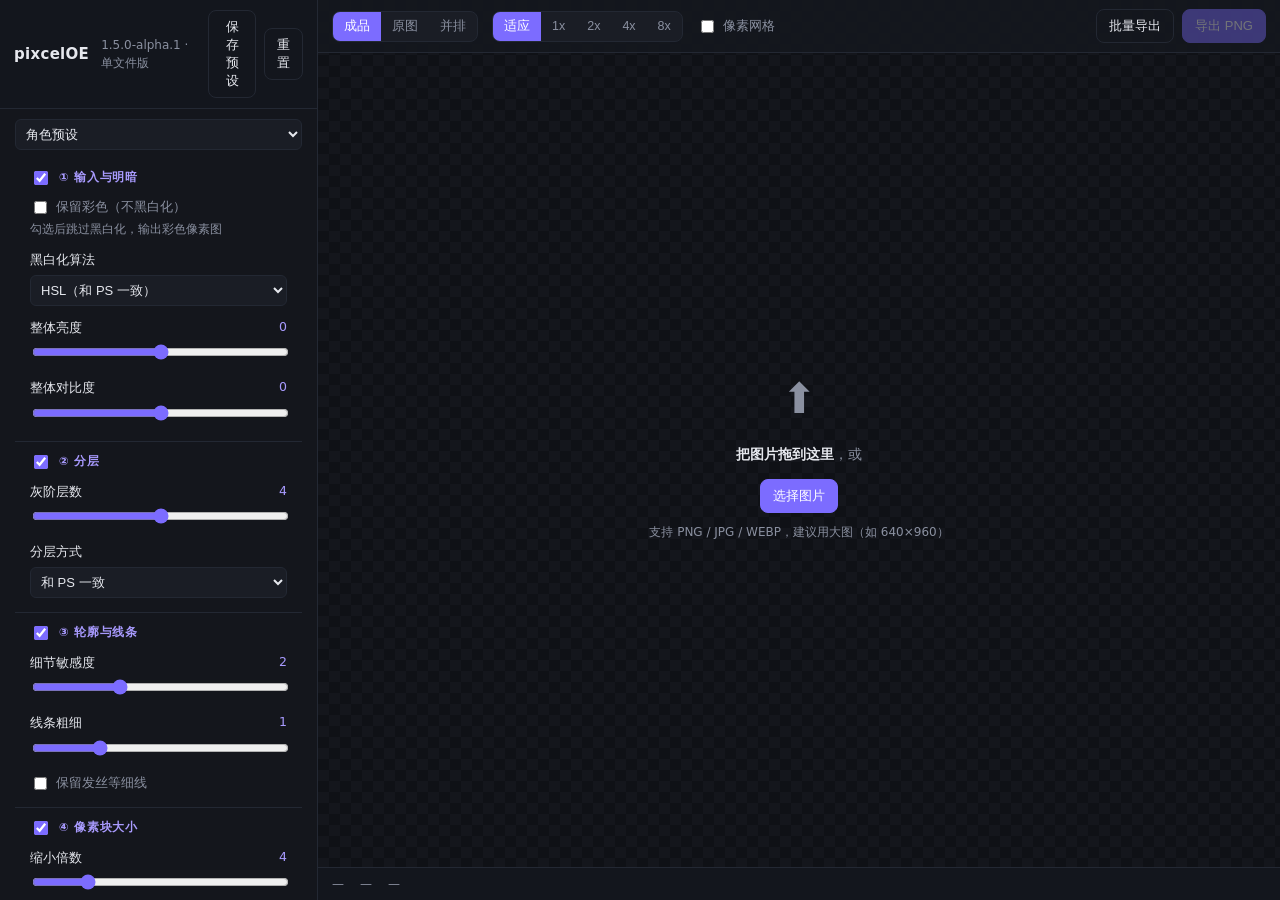
==== commit 3ed0c777: "docs: prepare GitHub README and name 1.5.0-alpha.1 release" ====
--- a/pixcelOE.html
+++ b/pixcelOE.html
@@ -3,7 +3,7 @@
 <head>
 <meta charset="UTF-8">
 <meta name="viewport" content="width=device-width, initial-scale=1.0">
-<title>pixcelOE · 图片转像素图（单文件版）</title>
+<title>pixcelOE 1.5.0-alpha.1 · 图片转像素图（单文件版）</title>
 <style>
 :root{--bg:#0c0e13;--panel:#14161c;--panel2:#1a1d25;--line:#232833;--fg:#e6e8ee;--fg2:#8a90a0;--accent:#7c6cff;--accent2:#a99bff}
 *{box-sizing:border-box}
@@ -70,7 +70,7 @@
 <div class="layout">
   <aside class="panel">
     <div class="topbar">
-      <h1>pixcelOE</h1><span class="sub">单文件版</span>
+      <h1>pixcelOE</h1><span class="sub">1.5.0-alpha.1 · 单文件版</span>
       <div class="topbar-actions">
         <button id="btn-save-preset" class="btn ghost" title="把当前参数存为预设">保存预设</button>
         <button id="btn-reset" class="btn ghost" title="恢复默认参数">重置</button>
@@ -697,6 +697,7 @@
 <script>
 
 /* ============================ 预设 / 参数 ============================ */
+const TOOL_VERSION='1.5.0-alpha.1';
 const PRESETS={
   character:{posterize_skip:false,color_mode:false,desat:'hsl',brightness:0,contrast:0,
     posterize_levels:4,color_levels:12,color_cleanup:2,selective_mode:false,accent_rules:[],posterize_mode:'ps',patch:2,thickness:1,keep_thin:false,
@@ -1128,7 +1129,7 @@
 async function exportCurrent(sc,name){
   const cv=toCanvas(state.finalData,state.outW,state.outH);let output=cv;
   if(sc>1){output=document.createElement('canvas');output.width=state.outW*sc;output.height=state.outH*sc;const cx=output.getContext('2d');cx.imageSmoothingEnabled=false;cx.drawImage(cv,0,0,output.width,output.height);}
-  const metadata={params:{...state.params},input_size:[state.srcW,state.srcH],output_size:[state.outW,state.outH],scale:sc,validate:state.report};
+  const metadata={tool:`pixcelOE ${TOOL_VERSION}`,version:TOOL_VERSION,params:{...state.params},input_size:[state.srcW,state.srcH],output_size:[state.outW,state.outH],scale:sc,validate:state.report};
   await download(output,`${name}.png`);
   downloadBlob(new Blob([JSON.stringify(metadata,null,2)],{type:'application/json'}),`${name}.json`);
 }
